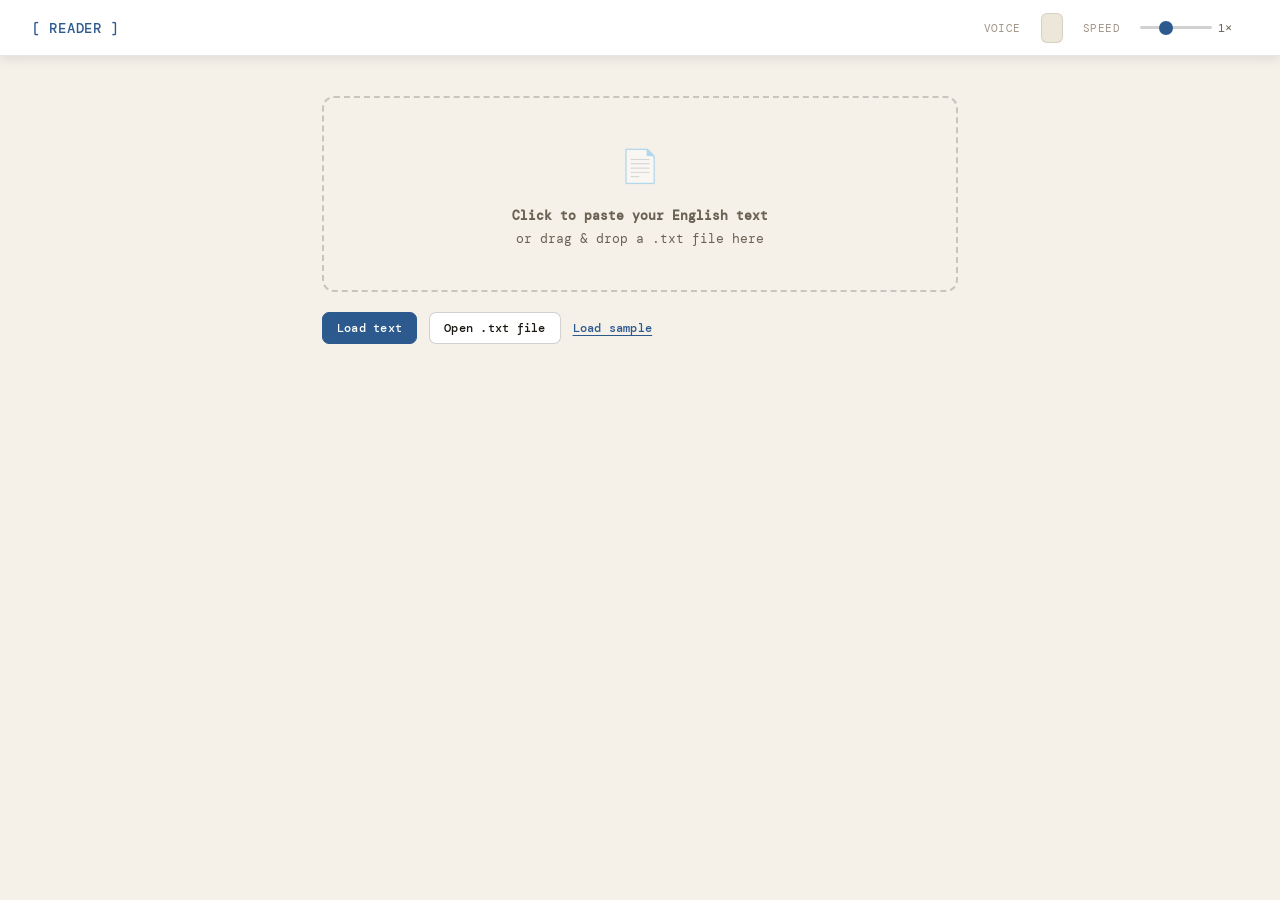
==== reader.html @ aa9fb5f3 "Add files via upload" ====
<!DOCTYPE html>
<html lang="en">
<head>
<meta charset="UTF-8">
<meta name="viewport" content="width=device-width, initial-scale=1.0">
<title>Reader</title>
<link href="https://fonts.googleapis.com/css2?family=Libre+Baskerville:ital,wght@0,400;0,700;1,400&family=DM+Mono:wght@400;500&display=swap" rel="stylesheet">
<style>
*,*::before,*::after{box-sizing:border-box;margin:0;padding:0}

:root{
  --bg:#f5f0e8;
  --bg2:#fff;
  --bg3:#ede7d9;
  --text:#1a1610;
  --text2:#6b6254;
  --text3:#a09484;
  --accent:#2d5a8e;
  --accent2:#1a3d63;
  --accent-bg:#e8f0f9;
  --border:rgba(0,0,0,0.10);
  --border2:rgba(0,0,0,0.18);
  --playing-bg:#fffbea;
  --playing-border:#d4a830;
  --word-hover:#d4e8ff;
  --tooltip-bg:#1a1610;
  --tooltip-text:#f5f0e8;
  --tooltip-note:#9a9080;
  --shadow:0 2px 12px rgba(0,0,0,0.10);
}

@media(prefers-color-scheme:dark){
  :root{
    --bg:#15130f;
    --bg2:#1e1b16;
    --bg3:#26231c;
    --text:#ede7d9;
    --text2:#8a8070;
    --text3:#5a5448;
    --accent:#6fa3d4;
    --accent2:#8cbde0;
    --accent-bg:#162438;
    --border:rgba(255,255,255,0.08);
    --border2:rgba(255,255,255,0.15);
    --playing-bg:#2a2410;
    --playing-border:#8a7025;
    --word-hover:#1a3050;
    --tooltip-bg:#ede7d9;
    --tooltip-text:#1a1610;
    --tooltip-note:#6b6254;
    --shadow:0 2px 16px rgba(0,0,0,0.4);
  }
}

body{
  font-family:'Libre Baskerville',Georgia,serif;
  background:var(--bg);
  color:var(--text);
  min-height:100vh;
}

header{
  background:var(--bg2);
  border-bottom:1px solid var(--border);
  padding:0 2rem;
  display:flex;
  align-items:center;
  gap:1.25rem;
  height:56px;
  position:sticky;
  top:0;
  z-index:200;
  box-shadow:var(--shadow);
}

.logo{
  font-family:'DM Mono',monospace;
  font-size:14px;
  font-weight:500;
  color:var(--accent);
  letter-spacing:0.05em;
  white-space:nowrap;
}

.hsep{flex:1}

.hlabel{
  font-family:'DM Mono',monospace;
  font-size:11px;
  color:var(--text3);
  letter-spacing:0.04em;
  text-transform:uppercase;
}

select{
  appearance:none;
  background:var(--bg3);
  border:1px solid var(--border);
  border-radius:6px;
  color:var(--text);
  font-family:'DM Mono',monospace;
  font-size:12px;
  padding:5px 10px;
  cursor:pointer;
  height:30px;
}
select:focus{outline:2px solid var(--accent);outline-offset:1px}

.rate-wrap{display:flex;align-items:center;gap:6px}
.rate-disp{
  font-family:'DM Mono',monospace;
  font-size:12px;
  color:var(--text2);
  min-width:30px;
}

input[type=range]{
  -webkit-appearance:none;
  appearance:none;
  width:72px;
  height:3px;
  border-radius:2px;
  background:var(--border2);
  cursor:pointer;
  outline:none;
}
input[type=range]::-webkit-slider-thumb{
  -webkit-appearance:none;
  width:14px;height:14px;
  border-radius:50%;
  background:var(--accent);
  cursor:pointer;
}

main{
  max-width:700px;
  margin:0 auto;
  padding:2.5rem 2rem 6rem;
}

.drop-zone{
  border:2px dashed var(--border2);
  border-radius:12px;
  padding:2.5rem;
  text-align:center;
  color:var(--text2);
  cursor:pointer;
  transition:border-color .2s,background .2s;
  margin-bottom:1.25rem;
  font-family:'DM Mono',monospace;
  font-size:13px;
  line-height:1.8;
}
.drop-zone:hover,.drop-zone.drag{border-color:var(--accent);background:var(--accent-bg)}
.drop-zone.hidden{display:none}
.drop-icon{font-size:32px;display:block;margin-bottom:0.5rem;opacity:.5}

textarea{
  width:100%;
  min-height:160px;
  background:var(--bg2);
  border:1px solid var(--border);
  border-radius:10px;
  color:var(--text);
  font-family:'Libre Baskerville',serif;
  font-size:15px;
  line-height:1.75;
  padding:1rem 1.25rem;
  resize:vertical;
  display:none;
  margin-bottom:1rem;
}
textarea:focus{outline:2px solid var(--accent)}

.btn-row{display:flex;align-items:center;gap:0.75rem;flex-wrap:wrap;margin-bottom:0.5rem}

button{
  appearance:none;
  border:1px solid var(--border2);
  border-radius:7px;
  background:var(--bg2);
  color:var(--text);
  font-family:'DM Mono',monospace;
  font-size:12px;
  font-weight:500;
  padding:7px 14px;
  cursor:pointer;
  display:inline-flex;
  align-items:center;
  gap:5px;
  transition:background .15s,color .15s,border-color .15s;
  letter-spacing:0.02em;
}
button:hover{background:var(--accent-bg);border-color:var(--accent);color:var(--accent)}
button:active{transform:scale(0.97)}
button.primary{background:var(--accent);color:#fff;border-color:var(--accent)}
button.primary:hover{background:var(--accent2);border-color:var(--accent2);color:#fff}

.ghost-btn{
  background:none;border:none;color:var(--accent);
  font-size:12px;padding:0;cursor:pointer;
  font-family:'DM Mono',monospace;
  text-decoration:underline;
  text-underline-offset:3px;
  letter-spacing:0.02em;
}
.ghost-btn:hover{color:var(--accent2);background:none}

#reader{display:none}

.book-title{
  font-size:1.45rem;
  font-weight:700;
  line-height:1.3;
  margin-bottom:0.4rem;
  font-style:italic;
}
.book-meta{
  display:flex;
  align-items:center;
  gap:0.75rem;
  font-family:'DM Mono',monospace;
  font-size:11px;
  color:var(--text3);
  letter-spacing:0.04em;
  margin-bottom:1.5rem;
}
.msep{color:var(--border2)}

.progress-wrap{height:2px;background:var(--border);border-radius:1px;margin-bottom:1.5rem;overflow:hidden}
.progress-fill{height:100%;background:var(--accent);border-radius:1px;transition:width .4s;width:0%}

.play-bar{
  position:sticky;
  top:56px;
  z-index:150;
  background:var(--bg2);
  border-bottom:1px solid var(--border);
  padding:8px 0;
  margin:0 -2rem 1.75rem;
  padding-left:2rem;
  padding-right:2rem;
  display:flex;
  align-items:center;
  gap:8px;
  box-shadow:0 2px 8px rgba(0,0,0,0.05);
}

.pb-btn{
  width:32px;height:32px;padding:0;
  display:flex;align-items:center;justify-content:center;
  border-radius:50%;font-size:13px;flex-shrink:0;
}

#play-info{
  font-family:'DM Mono',monospace;
  font-size:11px;
  color:var(--text2);
  flex:1;
  white-space:nowrap;
  overflow:hidden;
  text-overflow:ellipsis;
  letter-spacing:0.02em;
}

.hint-bar{
  margin-bottom:1.75rem;
  padding:9px 14px;
  background:var(--accent-bg);
  border-left:3px solid var(--accent);
  border-radius:0 6px 6px 0;
  font-family:'DM Mono',monospace;
  font-size:11px;
  color:var(--text2);
  letter-spacing:0.03em;
  line-height:1.6;
}

.para{
  margin-bottom:2rem;
  font-size:18px;
  line-height:1.9;
  font-weight:400;
}

.sent{display:inline;border-radius:3px;transition:background .2s}
.sent.playing{background:var(--playing-bg);outline:1px solid var(--playing-border);border-radius:3px}

.s-btn{
  display:inline-flex;align-items:center;justify-content:center;
  width:20px;height:20px;border-radius:50%;
  border:1px solid var(--border2);
  background:var(--bg2);color:var(--text3);
  cursor:pointer;font-size:9px;
  margin:0 3px;vertical-align:middle;
  position:relative;top:-1px;
  transition:all .15s;padding:0;flex-shrink:0;
}
.s-btn:hover,.s-btn.on{background:var(--accent);border-color:var(--accent);color:#fff}

.word{
  display:inline;cursor:pointer;
  border-radius:2px;
  transition:background .12s;
  padding:0 1px;
}
.word:hover{background:var(--word-hover)}

/* ── TOOLTIP ── */
#tooltip{
  position:fixed;
  z-index:9999;
  background:var(--tooltip-bg);
  color:var(--tooltip-text);
  border-radius:9px;
  padding:10px 14px;
  min-width:140px;
  max-width:270px;
  pointer-events:none;
  opacity:0;
  transition:opacity .15s;
  box-shadow:0 4px 24px rgba(0,0,0,0.28);
  font-family:'DM Mono',monospace;
  font-size:12px;
  line-height:1.5;
}
#tooltip.visible{opacity:1}

.tt-word{
  font-size:12px;font-weight:500;
  margin-bottom:5px;
  color:var(--tooltip-note);
  letter-spacing:0.04em;
  text-transform:uppercase;
}
.tt-trans{
  font-size:15px;
  font-family:'Libre Baskerville',serif;
  color:var(--tooltip-text);
  margin-bottom:3px;
  font-weight:400;
}
.tt-note{
  font-size:11px;
  color:var(--tooltip-note);
  font-family:'DM Mono',monospace;
}
.tt-loading{font-size:12px;color:var(--tooltip-note);font-style:italic}

@keyframes blink{0%,100%{opacity:.3}50%{opacity:1}}
.tt-dots span{animation:blink 1s ease-in-out infinite}
.tt-dots span:nth-child(2){animation-delay:.2s}
.tt-dots span:nth-child(3){animation-delay:.4s}

@media(max-width:600px){
  header{padding:0 1rem;gap:0.6rem}
  .hlabel{display:none}
  main{padding:1.5rem 1rem 5rem}
  .play-bar{margin:0 -1rem 1.5rem;padding-left:1rem;padding-right:1rem}
}
</style>
</head>
<body>

<header>
  <span class="logo">[ READER ]</span>
  <div class="hsep"></div>
  <span class="hlabel">Voice</span>
  <select id="voice-sel"></select>
  <span class="hlabel">Speed</span>
  <div class="rate-wrap">
    <input type="range" id="rate" min="0.5" max="2" step="0.1" value="1">
    <span class="rate-disp" id="rate-disp">1×</span>
  </div>
</header>

<div id="tooltip">
  <div class="tt-word" id="tt-word"></div>
  <div class="tt-trans" id="tt-trans"></div>
  <div class="tt-note" id="tt-note"></div>
</div>

<main>

<div id="input-section">
  <div class="drop-zone" id="drop-zone" tabindex="0" role="button">
    <span class="drop-icon">📄</span>
    <strong>Click to paste your English text</strong><br>
    or drag &amp; drop a .txt file here
  </div>
  <textarea id="txt-area" placeholder="Paste or type English text here…"></textarea>
  <div class="btn-row">
    <button class="primary" id="load-btn">Load text</button>
    <button id="file-btn">Open .txt file</button>
    <button class="ghost-btn" id="sample-btn">Load sample</button>
    <input type="file" id="file-inp" accept=".txt" style="display:none">
  </div>
</div>

<div id="reader">
  <div class="book-title" id="book-title"></div>
  <div class="book-meta">
    <span id="m-sent"></span>
    <span class="msep">·</span>
    <span id="m-words"></span>
    <span class="msep">·</span>
    <button class="ghost-btn" id="back-btn">← Change text</button>
  </div>

  <div class="progress-wrap"><div class="progress-fill" id="prog"></div></div>

  <div class="play-bar">
    <button class="pb-btn" id="prev-btn" title="Previous sentence">
      <svg width="13" height="13" viewBox="0 0 24 24" fill="currentColor"><path d="M6 6h2v12H6zm3.5 6 8.5 6V6z"/></svg>
    </button>
    <button class="pb-btn primary" id="play-btn" title="Play / Pause">
      <svg id="ico-play" width="13" height="13" viewBox="0 0 24 24" fill="currentColor"><path d="M8 5v14l11-7z"/></svg>
      <svg id="ico-pause" width="13" height="13" viewBox="0 0 24 24" fill="currentColor" style="display:none"><path d="M6 19h4V5H6v14zm8-14v14h4V5h-4z"/></svg>
    </button>
    <button class="pb-btn" id="next-btn" title="Next sentence">
      <svg width="13" height="13" viewBox="0 0 24 24" fill="currentColor"><path d="M6 18l8.5-6L6 6v12zM16 6h2v12h-2z"/></svg>
    </button>
    <div id="play-info">Press ▶ to start reading</div>
    <button class="pb-btn" id="stop-btn" title="Stop">
      <svg width="12" height="12" viewBox="0 0 24 24" fill="currentColor"><rect x="5" y="5" width="14" height="14" rx="2"/></svg>
    </button>
  </div>

  <div class="hint-bar">
    💡 Наведите курсор на любое слово — появится перевод на русский &nbsp;·&nbsp; Пробел = пауза, ← → = предложение
  </div>

  <div id="content"></div>
</div>

</main>

<script>
const SAMPLE = `The forest in late autumn had a kind of stripped dignity. The oaks had released their leaves weeks ago, and now the branches made clean dark lines against a pale sky. There was something almost architectural about it — the way the trees held their structure without any softness to hide behind.

She walked the same path she had walked every October for thirty years. The ground was soft underfoot, layered with wet leaves that smelled of iron and cold water. She was not walking for exercise. She was walking because the house had become too quiet since her husband died, and motion was the only thing that kept her from noticing it.

At the stone bridge she stopped. Below, the stream ran shallow and clear over a bed of smooth pebbles. She watched it for a long time. The water made no particular sound at this depth, just a low, even murmur that sounded like patience.

She thought about him, as she always did here. Not the last months, not the hospital — but the earlier version, the one who had whistled while he read the newspaper and never once in forty years forgotten her birthday. That was the person she was trying to preserve in her memory, and she worried sometimes that she was failing.`;

// ── VOICES ──
const synth = window.speechSynthesis;
let voices = [];
const voiceSel = document.getElementById('voice-sel');
const rateInput = document.getElementById('rate');
const rateDisp = document.getElementById('rate-disp');

function loadVoices() {
  voices = synth.getVoices();
  const en = voices.filter(v => v.lang.startsWith('en'));
  const list = en.length ? en : voices;
  voiceSel.innerHTML = '';
  list.forEach(v => {
    const o = document.createElement('option');
    o.value = voices.indexOf(v);
    o.textContent = v.name + (v.localService ? '' : ' ☁');
    voiceSel.appendChild(o);
  });
  const pref = list.findIndex(v => v.lang === 'en-US' || v.lang === 'en-GB');
  if (pref >= 0) voiceSel.selectedIndex = pref;
}
loadVoices();
if (speechSynthesis.onvoiceschanged !== undefined) speechSynthesis.onvoiceschanged = loadVoices;
rateInput.addEventListener('input', () => {
  rateDisp.textContent = parseFloat(rateInput.value).toFixed(1).replace('.0','') + '×';
});

// ── INPUT ──
const dropZone = document.getElementById('drop-zone');
const txtArea = document.getElementById('txt-area');
const inputSection = document.getElementById('input-section');
const readerEl = document.getElementById('reader');

dropZone.addEventListener('click', () => {
  dropZone.classList.add('hidden');
  txtArea.style.display = 'block';
  txtArea.focus();
});
dropZone.addEventListener('keydown', e => { if (e.key==='Enter'||e.key===' ') dropZone.click(); });

document.getElementById('sample-btn').addEventListener('click', () => {
  dropZone.classList.add('hidden');
  txtArea.style.display = 'block';
  txtArea.value = SAMPLE;
});

document.getElementById('file-btn').addEventListener('click', () => document.getElementById('file-inp').click());
document.getElementById('file-inp').addEventListener('change', e => {
  const f = e.target.files[0]; if (!f) return;
  const r = new FileReader();
  r.onload = ev => {
    dropZone.classList.add('hidden');
    txtArea.style.display = 'block';
    txtArea.value = ev.target.result;
  };
  r.readAsText(f, 'utf-8');
});

document.body.addEventListener('dragover', e => e.preventDefault());
document.body.addEventListener('drop', e => {
  e.preventDefault();
  const f = e.dataTransfer.files[0];
  if (!f || !f.name.endsWith('.txt')) return;
  const r = new FileReader();
  r.onload = ev => {
    dropZone.classList.add('hidden');
    txtArea.style.display = 'block';
    txtArea.value = ev.target.result;
  };
  r.readAsText(f, 'utf-8');
});

document.getElementById('load-btn').addEventListener('click', () => {
  const t = txtArea.value.trim(); if (!t) return;
  buildReader(t);
});

document.getElementById('back-btn').addEventListener('click', () => {
  stopAll();
  readerEl.style.display = 'none';
  inputSection.style.display = 'block';
});

// ── SENTENCE SPLIT ──
function splitSentences(text) {
  const re = /[^.!?]+(?:[.!?]+["'»\)\]]*\s*|$)/g;
  const res = []; let m;
  while ((m = re.exec(text)) !== null) {
    const s = m[0].trim(); if (s.length > 2) res.push(s);
  }
  return res.length ? res : [text.trim()];
}

// ── BUILD READER ──
let sentences = [];
let curIdx = -1;
let isPlaying = false;
let utt = null;

function buildReader(text) {
  stopAll();
  sentences = [];
  document.getElementById('content').innerHTML = '';

  const paras = text.split(/\n+/).map(p => p.trim()).filter(p => p.length > 2);
  const titleRaw = paras[0] || '';
  document.getElementById('book-title').textContent =
    titleRaw.length > 70 ? titleRaw.slice(0, 70) + '…' : titleRaw;

  let idx = 0;
  paras.forEach(para => {
    const div = document.createElement('div');
    div.className = 'para';

    splitSentences(para).forEach(sent => {
      const sbtn = document.createElement('button');
      sbtn.className = 's-btn';
      sbtn.dataset.idx = idx;
      sbtn.title = 'Read this sentence';
      sbtn.innerHTML = playIcon();
      sbtn.addEventListener('click', () => {
        const i = parseInt(sbtn.dataset.idx);
        if (isPlaying && curIdx === i) pauseResume();
        else playSent(i);
      });

      const span = document.createElement('span');
      span.className = 'sent';
      span.dataset.idx = idx;

      // tokenise: words and spaces/punct
      const tokens = sent.match(/[A-Za-z''\u2019-]+|[^A-Za-z''\u2019-]+/g) || [sent];
      tokens.forEach(tok => {
        if (/^[A-Za-z''\u2019-]+$/.test(tok) && tok.replace(/[^a-zA-Z]/g,'').length > 1) {
          const w = document.createElement('span');
          w.className = 'word';
          w.textContent = tok;
          const clean = tok.replace(/[^a-zA-Z]/g,'').toLowerCase();
          w.addEventListener('mouseenter', e => showTooltip(e, tok, clean));
          w.addEventListener('mouseleave', hideTooltip);
          w.addEventListener('mousemove', moveTooltip);
          span.appendChild(w);
        } else {
          span.appendChild(document.createTextNode(tok));
        }
      });

      div.appendChild(sbtn);
      div.appendChild(span);
      div.appendChild(document.createTextNode(' '));

      sentences.push({ text: sent, btn: sbtn, span });
      idx++;
    });

    document.getElementById('content').appendChild(div);
  });

  const wc = text.split(/\s+/).length;
  document.getElementById('m-sent').textContent = sentences.length + ' sentences';
  document.getElementById('m-words').textContent = wc.toLocaleString() + ' words';

  inputSection.style.display = 'none';
  readerEl.style.display = 'block';
  updateProg();
}

function playIcon() { return `<svg width="9" height="9" viewBox="0 0 24 24" fill="currentColor"><path d="M8 5v14l11-7z"/></svg>`; }
function pauseIcon() { return `<svg width="9" height="9" viewBox="0 0 24 24" fill="currentColor"><path d="M6 19h4V5H6v14zm8-14v14h4V5h-4z"/></svg>`; }

// ── TTS ──
function playSent(i) {
  if (i < 0 || i >= sentences.length) { stopAll(); return; }
  stopAll(false);
  curIdx = i; isPlaying = true;
  highlight(); updateProg(); updateBar(); scrollToCur();

  const s = sentences[i];
  utt = new SpeechSynthesisUtterance(s.text);
  utt.rate = parseFloat(rateInput.value);
  utt.lang = 'en-US';
  const vi = parseInt(voiceSel.value);
  if (!isNaN(vi) && voices[vi]) utt.voice = voices[vi];

  utt.onend = () => { clearHL(i); if (isPlaying) playSent(i + 1); };
  utt.onerror = () => { isPlaying = false; updateBar(); };
  synth.speak(utt);
}

function stopAll(reset = true) {
  synth.cancel();
  if (reset) {
    isPlaying = false;
    if (curIdx >= 0 && curIdx < sentences.length) clearHL(curIdx);
    curIdx = -1;
    updateBar(); updateProg();
    document.getElementById('play-info').textContent = 'Press ▶ to start reading';
  }
}

function pauseResume() {
  if (synth.speaking && !synth.paused) { synth.pause(); isPlaying = false; updateBar(); }
  else if (synth.paused) { synth.resume(); isPlaying = true; updateBar(); }
}

function highlight() {
  sentences.forEach((s, i) => {
    const on = i === curIdx;
    s.span.classList.toggle('playing', on);
    s.btn.classList.toggle('on', on);
    s.btn.innerHTML = on ? pauseIcon() : playIcon();
    s.btn.title = on ? 'Pause' : 'Read this sentence';
  });
  if (curIdx >= 0 && curIdx < sentences.length) {
    const preview = sentences[curIdx].text.slice(0, 55) + (sentences[curIdx].text.length > 55 ? '…' : '');
    document.getElementById('play-info').textContent = `${curIdx+1}/${sentences.length} — ${preview}`;
  }
}

function clearHL(i) {
  if (i < 0 || i >= sentences.length) return;
  sentences[i].span.classList.remove('playing');
  sentences[i].btn.classList.remove('on');
  sentences[i].btn.innerHTML = playIcon();
  sentences[i].btn.title = 'Read this sentence';
}

function updateProg() {
  const pct = sentences.length ? Math.round(((curIdx+1)/sentences.length)*100) : 0;
  document.getElementById('prog').style.width = Math.max(0,pct) + '%';
}

function updateBar() {
  const pi = document.getElementById('ico-play');
  const pa = document.getElementById('ico-pause');
  if (isPlaying && !synth.paused) { pi.style.display='none'; pa.style.display=''; }
  else { pi.style.display=''; pa.style.display='none'; }
}

function scrollToCur() {
  if (curIdx < 0) return;
  sentences[curIdx].span.scrollIntoView({ behavior:'smooth', block:'center' });
}

// ── CONTROLS ──
document.getElementById('play-btn').addEventListener('click', () => {
  if (!sentences.length) return;
  if (synth.paused) pauseResume();
  else if (isPlaying) pauseResume();
  else playSent(curIdx >= 0 ? curIdx : 0);
});
document.getElementById('prev-btn').addEventListener('click', () => {
  if (!sentences.length) return;
  playSent(Math.max(0, curIdx <= 0 ? 0 : curIdx - 1));
});
document.getElementById('next-btn').addEventListener('click', () => {
  if (!sentences.length) return;
  playSent(Math.min(sentences.length-1, curIdx < 0 ? 0 : curIdx+1));
});
document.getElementById('stop-btn').addEventListener('click', () => stopAll());

document.addEventListener('keydown', e => {
  if (['TEXTAREA','INPUT','SELECT'].includes(e.target.tagName)) return;
  if (e.code==='Space') { e.preventDefault(); document.getElementById('play-btn').click(); }
  if (e.code==='ArrowRight') document.getElementById('next-btn').click();
  if (e.code==='ArrowLeft') document.getElementById('prev-btn').click();
  if (e.code==='Escape') stopAll();
});

// ── TOOLTIP ──
const tooltip = document.getElementById('tooltip');
const ttWord = document.getElementById('tt-word');
const ttTrans = document.getElementById('tt-trans');
const ttNote = document.getElementById('tt-note');

let ttVisible = false;
let ttTimer = null;
let ttCurrentWord = '';
const cache = {};

function showTooltip(e, raw, clean) {
  clearTimeout(ttTimer);
  ttTimer = setTimeout(() => _showTT(e, raw, clean), 200);
}

function _showTT(e, raw, clean) {
  ttVisible = true;
  ttCurrentWord = clean;
  ttWord.textContent = clean;
  ttTrans.innerHTML = '<span class="tt-loading">перевод<span class="tt-dots"><span>.</span><span>.</span><span>.</span></span></span>';
  ttNote.textContent = '';
  posTooltip(e.clientX, e.clientY);
  tooltip.classList.add('visible');

  if (cache[clean]) { renderTT(cache[clean]); return; }

  translate(clean).then(r => {
    cache[clean] = r;
    if (ttVisible && ttCurrentWord === clean) renderTT(r);
  }).catch(() => {
    if (ttVisible && ttCurrentWord === clean) {
      ttTrans.textContent = '—';
      ttNote.textContent = '';
    }
  });
}

function renderTT(r) {
  ttTrans.textContent = r.translation || '—';
  ttNote.textContent = r.note || '';
}

function hideTooltip() {
  clearTimeout(ttTimer);
  ttVisible = false;
  tooltip.classList.remove('visible');
}

function moveTooltip(e) {
  if (ttVisible) posTooltip(e.clientX, e.clientY);
}

function posTooltip(x, y) {
  const tw = tooltip.offsetWidth || 190;
  const th = tooltip.offsetHeight || 72;
  const vw = window.innerWidth;
  const vh = window.innerHeight;
  let lx = x + 16, ly = y + 16;
  if (lx + tw > vw - 8) lx = x - tw - 10;
  if (ly + th > vh - 8) ly = y - th - 10;
  tooltip.style.left = lx + 'px';
  tooltip.style.top = ly + 'px';
}

// ── AI TRANSLATION ──
async function translate(word) {
  const prompt = `You are an English-Russian dictionary. Respond ONLY with a valid JSON object — no markdown, no extra text, no code fences.

Word: "${word}"

Required JSON:
{
  "translation": "short Russian translation (1–5 words, most common meaning first)",
  "note": "optional: part of speech + brief clarification in Russian if polysemous or idiomatic, else empty string"
}

Examples:
Word: "bark" → {"translation":"лаять; кора дерева","note":"гл./сущ. — контекст определяет значение"}
Word: "the" → {"translation":"определённый артикль","note":""}
Word: "murmur" → {"translation":"бормотать, журчать","note":"гл. также: ропот, шёпот"}`;

  const resp = await fetch('https://api.anthropic.com/v1/messages', {
    method: 'POST',
    headers: { 'Content-Type': 'application/json' },
    body: JSON.stringify({
      model: 'claude-sonnet-4-20250514',
      max_tokens: 120,
      messages: [{ role: 'user', content: prompt }]
    })
  });

  const data = await resp.json();
  const raw = (data.content || []).map(b => b.text || '').join('');
  const clean = raw.replace(/```json|```/g,'').trim();
  return JSON.parse(clean);
}
</script>
</body>
</html>
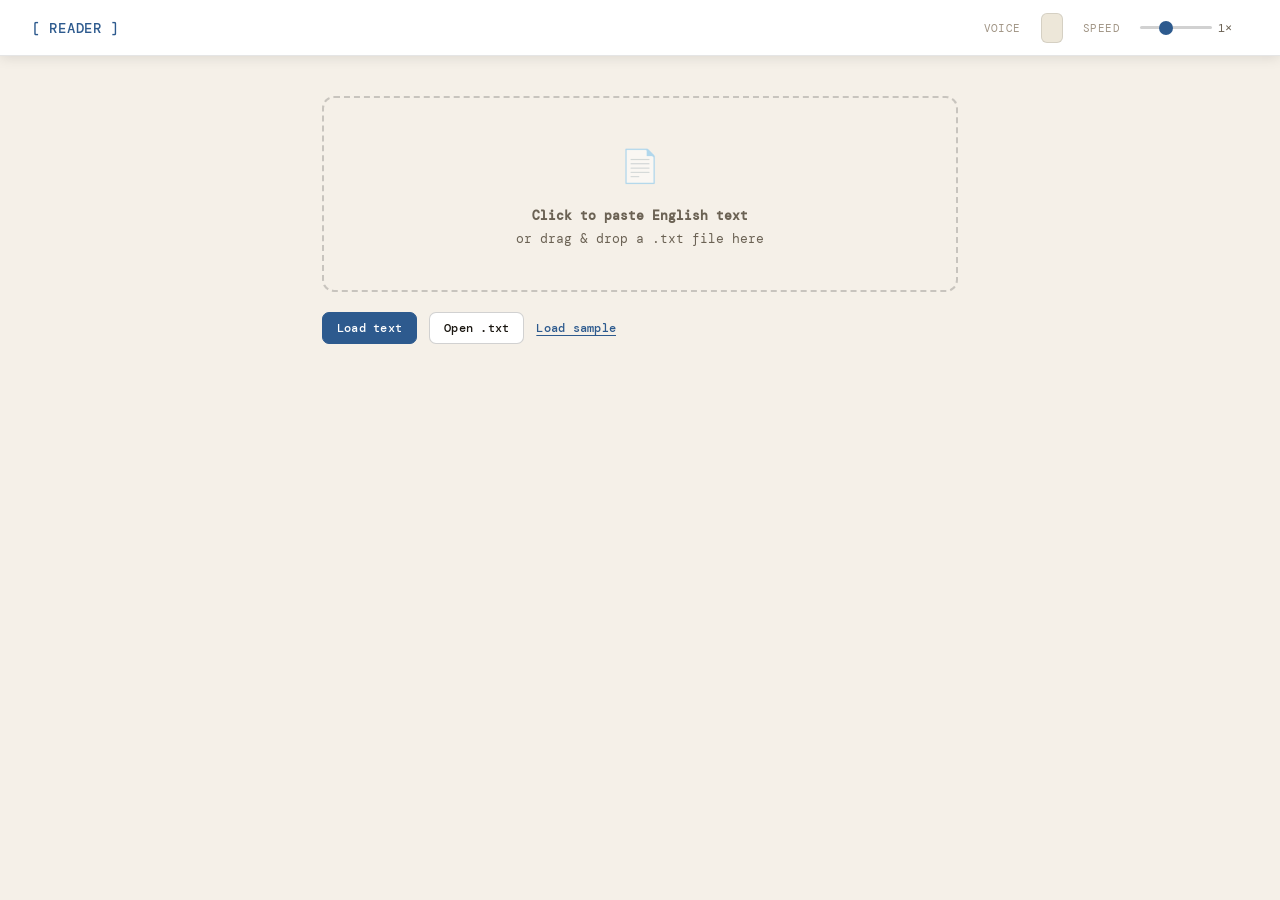
==== commit 79aad9ed: "Update reader.html" ====
--- a/reader.html
+++ b/reader.html
@@ -9,433 +9,226 @@
 *,*::before,*::after{box-sizing:border-box;margin:0;padding:0}
 
 :root{
-  --bg:#f5f0e8;
-  --bg2:#fff;
-  --bg3:#ede7d9;
-  --text:#1a1610;
-  --text2:#6b6254;
-  --text3:#a09484;
-  --accent:#2d5a8e;
-  --accent2:#1a3d63;
-  --accent-bg:#e8f0f9;
-  --border:rgba(0,0,0,0.10);
-  --border2:rgba(0,0,0,0.18);
-  --playing-bg:#fffbea;
-  --playing-border:#d4a830;
-  --word-hover:#d4e8ff;
-  --tooltip-bg:#1a1610;
-  --tooltip-text:#f5f0e8;
-  --tooltip-note:#9a9080;
-  --shadow:0 2px 12px rgba(0,0,0,0.10);
-}
-
+  --bg:#f5f0e8; --bg2:#fff; --bg3:#ede7d9;
+  --text:#1a1610; --text2:#6b6254; --text3:#a09484;
+  --accent:#2d5a8e; --accent2:#1a3d63; --accent-bg:#e8f0f9;
+  --border:rgba(0,0,0,.10); --border2:rgba(0,0,0,.18);
+  --hl-bg:#fffbea; --hl-border:#d4a830;
+  --word-bg:#d4e8ff;
+  --shadow:0 2px 12px rgba(0,0,0,.10);
+}
+@media(prefers-color-scheme:dark){:root{
+  --bg:#15130f; --bg2:#1e1b16; --bg3:#26231c;
+  --text:#ede7d9; --text2:#8a8070; --text3:#5a5448;
+  --accent:#6fa3d4; --accent2:#8cbde0; --accent-bg:#162438;
+  --border:rgba(255,255,255,.08); --border2:rgba(255,255,255,.15);
+  --hl-bg:#2a2410; --hl-border:#8a7025;
+  --word-bg:#1a3050;
+  --shadow:0 2px 16px rgba(0,0,0,.4);
+}}
+
+body{font-family:'Libre Baskerville',Georgia,serif;background:var(--bg);color:var(--text);min-height:100vh}
+
+/* ── TOOLTIP ─────────────────────────────────────────── */
+#tt{
+  position:fixed;z-index:99999;pointer-events:none;
+  /* start hidden off-screen */
+  left:-9999px;top:-9999px;
+}
+#tt-box{
+  background:#1c1814;color:#f0ebe2;
+  border-radius:10px;padding:10px 14px;
+  min-width:140px;max-width:260px;
+  box-shadow:0 8px 32px rgba(0,0,0,.5);
+  font-family:'DM Mono',monospace;font-size:12px;line-height:1.55;
+}
 @media(prefers-color-scheme:dark){
-  :root{
-    --bg:#15130f;
-    --bg2:#1e1b16;
-    --bg3:#26231c;
-    --text:#ede7d9;
-    --text2:#8a8070;
-    --text3:#5a5448;
-    --accent:#6fa3d4;
-    --accent2:#8cbde0;
-    --accent-bg:#162438;
-    --border:rgba(255,255,255,0.08);
-    --border2:rgba(255,255,255,0.15);
-    --playing-bg:#2a2410;
-    --playing-border:#8a7025;
-    --word-hover:#1a3050;
-    --tooltip-bg:#ede7d9;
-    --tooltip-text:#1a1610;
-    --tooltip-note:#6b6254;
-    --shadow:0 2px 16px rgba(0,0,0,0.4);
-  }
-}
-
-body{
-  font-family:'Libre Baskerville',Georgia,serif;
-  background:var(--bg);
-  color:var(--text);
-  min-height:100vh;
-}
-
+  #tt-box{background:#eee8df;color:#1a1610}
+  #tt-lbl{color:#8a8070!important}
+  #tt-note{color:#8a8070!important}
+}
+#tt-lbl{font-size:11px;font-weight:500;color:#7a7060;letter-spacing:.05em;text-transform:uppercase;margin-bottom:4px}
+#tt-trans{font-family:'Libre Baskerville',serif;font-size:15px;margin-bottom:2px}
+#tt-note{font-size:11px;color:#7a7060;margin-top:2px}
+
+/* ── HEADER ────────────────────────────────────────────*/
 header{
-  background:var(--bg2);
-  border-bottom:1px solid var(--border);
-  padding:0 2rem;
-  display:flex;
-  align-items:center;
-  gap:1.25rem;
-  height:56px;
-  position:sticky;
-  top:0;
-  z-index:200;
-  box-shadow:var(--shadow);
-}
-
-.logo{
-  font-family:'DM Mono',monospace;
-  font-size:14px;
-  font-weight:500;
-  color:var(--accent);
-  letter-spacing:0.05em;
-  white-space:nowrap;
-}
-
+  background:var(--bg2);border-bottom:1px solid var(--border);
+  padding:0 2rem;display:flex;align-items:center;gap:1.25rem;
+  height:56px;position:sticky;top:0;z-index:200;box-shadow:var(--shadow);
+}
+.logo{font-family:'DM Mono',monospace;font-size:14px;font-weight:500;color:var(--accent);letter-spacing:.05em;white-space:nowrap}
 .hsep{flex:1}
-
-.hlabel{
-  font-family:'DM Mono',monospace;
-  font-size:11px;
-  color:var(--text3);
-  letter-spacing:0.04em;
-  text-transform:uppercase;
-}
-
+.hlabel{font-family:'DM Mono',monospace;font-size:11px;color:var(--text3);letter-spacing:.04em;text-transform:uppercase}
 select{
-  appearance:none;
-  background:var(--bg3);
-  border:1px solid var(--border);
-  border-radius:6px;
-  color:var(--text);
-  font-family:'DM Mono',monospace;
-  font-size:12px;
-  padding:5px 10px;
-  cursor:pointer;
-  height:30px;
+  appearance:none;background:var(--bg3);border:1px solid var(--border);
+  border-radius:6px;color:var(--text);font-family:'DM Mono',monospace;
+  font-size:12px;padding:5px 10px;cursor:pointer;height:30px;
 }
 select:focus{outline:2px solid var(--accent);outline-offset:1px}
-
 .rate-wrap{display:flex;align-items:center;gap:6px}
-.rate-disp{
-  font-family:'DM Mono',monospace;
-  font-size:12px;
-  color:var(--text2);
-  min-width:30px;
-}
-
+.rate-disp{font-family:'DM Mono',monospace;font-size:12px;color:var(--text2);min-width:30px}
 input[type=range]{
-  -webkit-appearance:none;
-  appearance:none;
-  width:72px;
-  height:3px;
-  border-radius:2px;
-  background:var(--border2);
-  cursor:pointer;
-  outline:none;
+  -webkit-appearance:none;appearance:none;
+  width:72px;height:3px;border-radius:2px;background:var(--border2);cursor:pointer;outline:none;
 }
 input[type=range]::-webkit-slider-thumb{
-  -webkit-appearance:none;
-  width:14px;height:14px;
-  border-radius:50%;
-  background:var(--accent);
-  cursor:pointer;
-}
-
-main{
-  max-width:700px;
-  margin:0 auto;
-  padding:2.5rem 2rem 6rem;
-}
+  -webkit-appearance:none;width:14px;height:14px;border-radius:50%;background:var(--accent);cursor:pointer;
+}
+
+/* ── MAIN ───────────────────────────────────────────── */
+main{max-width:700px;margin:0 auto;padding:2.5rem 2rem 6rem}
 
 .drop-zone{
-  border:2px dashed var(--border2);
-  border-radius:12px;
-  padding:2.5rem;
-  text-align:center;
-  color:var(--text2);
-  cursor:pointer;
+  border:2px dashed var(--border2);border-radius:12px;padding:2.5rem;
+  text-align:center;color:var(--text2);cursor:pointer;
   transition:border-color .2s,background .2s;
-  margin-bottom:1.25rem;
-  font-family:'DM Mono',monospace;
-  font-size:13px;
-  line-height:1.8;
-}
-.drop-zone:hover,.drop-zone.drag{border-color:var(--accent);background:var(--accent-bg)}
+  margin-bottom:1.25rem;font-family:'DM Mono',monospace;font-size:13px;line-height:1.8;
+}
+.drop-zone:hover{border-color:var(--accent);background:var(--accent-bg)}
 .drop-zone.hidden{display:none}
-.drop-icon{font-size:32px;display:block;margin-bottom:0.5rem;opacity:.5}
+.di{font-size:32px;display:block;margin-bottom:.5rem;opacity:.5}
 
 textarea{
-  width:100%;
-  min-height:160px;
-  background:var(--bg2);
-  border:1px solid var(--border);
-  border-radius:10px;
-  color:var(--text);
-  font-family:'Libre Baskerville',serif;
-  font-size:15px;
-  line-height:1.75;
-  padding:1rem 1.25rem;
-  resize:vertical;
-  display:none;
-  margin-bottom:1rem;
+  width:100%;min-height:160px;background:var(--bg2);
+  border:1px solid var(--border);border-radius:10px;color:var(--text);
+  font-family:'Libre Baskerville',serif;font-size:15px;line-height:1.75;
+  padding:1rem 1.25rem;resize:vertical;display:none;margin-bottom:1rem;
 }
 textarea:focus{outline:2px solid var(--accent)}
 
-.btn-row{display:flex;align-items:center;gap:0.75rem;flex-wrap:wrap;margin-bottom:0.5rem}
+.btn-row{display:flex;align-items:center;gap:.75rem;flex-wrap:wrap;margin-bottom:.5rem}
 
 button{
-  appearance:none;
-  border:1px solid var(--border2);
-  border-radius:7px;
-  background:var(--bg2);
-  color:var(--text);
-  font-family:'DM Mono',monospace;
-  font-size:12px;
-  font-weight:500;
-  padding:7px 14px;
-  cursor:pointer;
-  display:inline-flex;
-  align-items:center;
-  gap:5px;
-  transition:background .15s,color .15s,border-color .15s;
-  letter-spacing:0.02em;
+  appearance:none;border:1px solid var(--border2);border-radius:7px;
+  background:var(--bg2);color:var(--text);font-family:'DM Mono',monospace;
+  font-size:12px;font-weight:500;padding:7px 14px;cursor:pointer;
+  display:inline-flex;align-items:center;gap:5px;
+  transition:background .15s,color .15s,border-color .15s;letter-spacing:.02em;
 }
 button:hover{background:var(--accent-bg);border-color:var(--accent);color:var(--accent)}
-button:active{transform:scale(0.97)}
+button:active{transform:scale(.97)}
 button.primary{background:var(--accent);color:#fff;border-color:var(--accent)}
 button.primary:hover{background:var(--accent2);border-color:var(--accent2);color:#fff}
-
-.ghost-btn{
-  background:none;border:none;color:var(--accent);
-  font-size:12px;padding:0;cursor:pointer;
-  font-family:'DM Mono',monospace;
-  text-decoration:underline;
-  text-underline-offset:3px;
-  letter-spacing:0.02em;
-}
-.ghost-btn:hover{color:var(--accent2);background:none}
+.ghost{background:none;border:none;color:var(--accent);font-size:12px;padding:0;cursor:pointer;
+  font-family:'DM Mono',monospace;text-decoration:underline;text-underline-offset:3px;letter-spacing:.02em}
+.ghost:hover{color:var(--accent2);background:none}
 
 #reader{display:none}
-
-.book-title{
-  font-size:1.45rem;
-  font-weight:700;
-  line-height:1.3;
-  margin-bottom:0.4rem;
-  font-style:italic;
-}
-.book-meta{
-  display:flex;
-  align-items:center;
-  gap:0.75rem;
-  font-family:'DM Mono',monospace;
-  font-size:11px;
-  color:var(--text3);
-  letter-spacing:0.04em;
-  margin-bottom:1.5rem;
-}
+.book-title{font-size:1.45rem;font-weight:700;line-height:1.3;margin-bottom:.4rem;font-style:italic}
+.book-meta{display:flex;align-items:center;gap:.75rem;font-family:'DM Mono',monospace;font-size:11px;color:var(--text3);letter-spacing:.04em;margin-bottom:1.5rem}
 .msep{color:var(--border2)}
-
 .progress-wrap{height:2px;background:var(--border);border-radius:1px;margin-bottom:1.5rem;overflow:hidden}
 .progress-fill{height:100%;background:var(--accent);border-radius:1px;transition:width .4s;width:0%}
 
 .play-bar{
-  position:sticky;
-  top:56px;
-  z-index:150;
-  background:var(--bg2);
-  border-bottom:1px solid var(--border);
-  padding:8px 0;
-  margin:0 -2rem 1.75rem;
-  padding-left:2rem;
-  padding-right:2rem;
-  display:flex;
-  align-items:center;
-  gap:8px;
-  box-shadow:0 2px 8px rgba(0,0,0,0.05);
-}
-
-.pb-btn{
-  width:32px;height:32px;padding:0;
-  display:flex;align-items:center;justify-content:center;
-  border-radius:50%;font-size:13px;flex-shrink:0;
-}
-
-#play-info{
-  font-family:'DM Mono',monospace;
-  font-size:11px;
-  color:var(--text2);
-  flex:1;
-  white-space:nowrap;
-  overflow:hidden;
-  text-overflow:ellipsis;
-  letter-spacing:0.02em;
-}
-
-.hint-bar{
-  margin-bottom:1.75rem;
-  padding:9px 14px;
-  background:var(--accent-bg);
-  border-left:3px solid var(--accent);
-  border-radius:0 6px 6px 0;
-  font-family:'DM Mono',monospace;
-  font-size:11px;
-  color:var(--text2);
-  letter-spacing:0.03em;
-  line-height:1.6;
-}
-
-.para{
-  margin-bottom:2rem;
-  font-size:18px;
-  line-height:1.9;
-  font-weight:400;
-}
-
-.sent{display:inline;border-radius:3px;transition:background .2s}
-.sent.playing{background:var(--playing-bg);outline:1px solid var(--playing-border);border-radius:3px}
-
-.s-btn{
+  position:sticky;top:56px;z-index:150;
+  background:var(--bg2);border-bottom:1px solid var(--border);
+  padding:8px 2rem;margin:0 -2rem 1.75rem;
+  display:flex;align-items:center;gap:8px;
+  box-shadow:0 2px 8px rgba(0,0,0,.05);
+}
+.pb{width:32px;height:32px;padding:0;display:flex;align-items:center;justify-content:center;border-radius:50%;flex-shrink:0}
+#play-info{font-family:'DM Mono',monospace;font-size:11px;color:var(--text2);flex:1;white-space:nowrap;overflow:hidden;text-overflow:ellipsis;letter-spacing:.02em}
+
+.hint-bar{margin-bottom:1.75rem;padding:9px 14px;background:var(--accent-bg);border-left:3px solid var(--accent);border-radius:0 6px 6px 0;font-family:'DM Mono',monospace;font-size:11px;color:var(--text2);letter-spacing:.03em;line-height:1.6}
+
+.para{margin-bottom:2rem;font-size:18px;line-height:1.9;font-weight:400}
+
+.sent{display:inline;border-radius:3px;transition:background .15s}
+.sent.on{background:var(--hl-bg);outline:1px solid var(--hl-border);border-radius:3px}
+
+.sbtn{
   display:inline-flex;align-items:center;justify-content:center;
   width:20px;height:20px;border-radius:50%;
-  border:1px solid var(--border2);
-  background:var(--bg2);color:var(--text3);
-  cursor:pointer;font-size:9px;
-  margin:0 3px;vertical-align:middle;
-  position:relative;top:-1px;
-  transition:all .15s;padding:0;flex-shrink:0;
-}
-.s-btn:hover,.s-btn.on{background:var(--accent);border-color:var(--accent);color:#fff}
-
-.word{
-  display:inline;cursor:pointer;
-  border-radius:2px;
-  transition:background .12s;
-  padding:0 1px;
-}
-.word:hover{background:var(--word-hover)}
-
-/* ── TOOLTIP ── */
-#tooltip{
-  position:fixed;
-  z-index:9999;
-  background:var(--tooltip-bg);
-  color:var(--tooltip-text);
-  border-radius:9px;
-  padding:10px 14px;
-  min-width:140px;
-  max-width:270px;
-  pointer-events:none;
-  opacity:0;
-  transition:opacity .15s;
-  box-shadow:0 4px 24px rgba(0,0,0,0.28);
-  font-family:'DM Mono',monospace;
-  font-size:12px;
-  line-height:1.5;
-}
-#tooltip.visible{opacity:1}
-
-.tt-word{
-  font-size:12px;font-weight:500;
-  margin-bottom:5px;
-  color:var(--tooltip-note);
-  letter-spacing:0.04em;
-  text-transform:uppercase;
-}
-.tt-trans{
-  font-size:15px;
-  font-family:'Libre Baskerville',serif;
-  color:var(--tooltip-text);
-  margin-bottom:3px;
-  font-weight:400;
-}
-.tt-note{
-  font-size:11px;
-  color:var(--tooltip-note);
-  font-family:'DM Mono',monospace;
-}
-.tt-loading{font-size:12px;color:var(--tooltip-note);font-style:italic}
-
-@keyframes blink{0%,100%{opacity:.3}50%{opacity:1}}
-.tt-dots span{animation:blink 1s ease-in-out infinite}
-.tt-dots span:nth-child(2){animation-delay:.2s}
-.tt-dots span:nth-child(3){animation-delay:.4s}
+  border:1px solid var(--border2);background:var(--bg2);color:var(--text3);
+  cursor:pointer;font-size:9px;margin:0 3px;vertical-align:middle;
+  position:relative;top:-1px;transition:all .15s;padding:0;flex-shrink:0;
+}
+.sbtn:hover,.sbtn.on{background:var(--accent);border-color:var(--accent);color:#fff}
+
+.w{display:inline;border-radius:2px;padding:0 1px;transition:background .1s}
+.w:hover{background:var(--word-bg);cursor:pointer}
 
 @media(max-width:600px){
-  header{padding:0 1rem;gap:0.6rem}
-  .hlabel{display:none}
+  header{padding:0 1rem;gap:.6rem} .hlabel{display:none}
   main{padding:1.5rem 1rem 5rem}
-  .play-bar{margin:0 -1rem 1.5rem;padding-left:1rem;padding-right:1rem}
+  .play-bar{margin:0 -1rem 1.5rem;padding:8px 1rem}
 }
 </style>
 </head>
 <body>
+
+<!-- Tooltip lives at body root — no stacking context, no overflow clipping -->
+<div id="tt"><div id="tt-box">
+  <div id="tt-lbl"></div>
+  <div id="tt-trans"></div>
+  <div id="tt-note"></div>
+</div></div>
 
 <header>
   <span class="logo">[ READER ]</span>
   <div class="hsep"></div>
   <span class="hlabel">Voice</span>
-  <select id="voice-sel"></select>
+  <select id="vsel"></select>
   <span class="hlabel">Speed</span>
   <div class="rate-wrap">
     <input type="range" id="rate" min="0.5" max="2" step="0.1" value="1">
-    <span class="rate-disp" id="rate-disp">1×</span>
+    <span class="rate-disp" id="rdsp">1×</span>
   </div>
 </header>
 
-<div id="tooltip">
-  <div class="tt-word" id="tt-word"></div>
-  <div class="tt-trans" id="tt-trans"></div>
-  <div class="tt-note" id="tt-note"></div>
-</div>
-
 <main>
-
-<div id="input-section">
-  <div class="drop-zone" id="drop-zone" tabindex="0" role="button">
-    <span class="drop-icon">📄</span>
-    <strong>Click to paste your English text</strong><br>
+<div id="inp">
+  <div class="drop-zone" id="dz" tabindex="0" role="button">
+    <span class="di">📄</span>
+    <strong>Click to paste English text</strong><br>
     or drag &amp; drop a .txt file here
   </div>
-  <textarea id="txt-area" placeholder="Paste or type English text here…"></textarea>
+  <textarea id="ta" placeholder="Paste or type English text here…"></textarea>
   <div class="btn-row">
     <button class="primary" id="load-btn">Load text</button>
-    <button id="file-btn">Open .txt file</button>
-    <button class="ghost-btn" id="sample-btn">Load sample</button>
-    <input type="file" id="file-inp" accept=".txt" style="display:none">
+    <button id="file-btn">Open .txt</button>
+    <button class="ghost" id="smpl-btn">Load sample</button>
+    <input type="file" id="fi" accept=".txt" style="display:none">
   </div>
 </div>
 
 <div id="reader">
-  <div class="book-title" id="book-title"></div>
+  <div class="book-title" id="btitle"></div>
   <div class="book-meta">
-    <span id="m-sent"></span>
-    <span class="msep">·</span>
-    <span id="m-words"></span>
-    <span class="msep">·</span>
-    <button class="ghost-btn" id="back-btn">← Change text</button>
+    <span id="ms"></span><span class="msep">·</span>
+    <span id="mw"></span><span class="msep">·</span>
+    <button class="ghost" id="back-btn">← Change text</button>
   </div>
-
   <div class="progress-wrap"><div class="progress-fill" id="prog"></div></div>
-
   <div class="play-bar">
-    <button class="pb-btn" id="prev-btn" title="Previous sentence">
+    <button class="pb" id="prev-btn" title="Previous sentence">
       <svg width="13" height="13" viewBox="0 0 24 24" fill="currentColor"><path d="M6 6h2v12H6zm3.5 6 8.5 6V6z"/></svg>
     </button>
-    <button class="pb-btn primary" id="play-btn" title="Play / Pause">
-      <svg id="ico-play" width="13" height="13" viewBox="0 0 24 24" fill="currentColor"><path d="M8 5v14l11-7z"/></svg>
-      <svg id="ico-pause" width="13" height="13" viewBox="0 0 24 24" fill="currentColor" style="display:none"><path d="M6 19h4V5H6v14zm8-14v14h4V5h-4z"/></svg>
+    <button class="pb primary" id="play-btn">
+      <svg id="i-play" width="13" height="13" viewBox="0 0 24 24" fill="currentColor"><path d="M8 5v14l11-7z"/></svg>
+      <svg id="i-pause" width="13" height="13" viewBox="0 0 24 24" fill="currentColor" style="display:none"><path d="M6 19h4V5H6v14zm8-14v14h4V5h-4z"/></svg>
     </button>
-    <button class="pb-btn" id="next-btn" title="Next sentence">
+    <button class="pb" id="next-btn" title="Next sentence">
       <svg width="13" height="13" viewBox="0 0 24 24" fill="currentColor"><path d="M6 18l8.5-6L6 6v12zM16 6h2v12h-2z"/></svg>
     </button>
-    <div id="play-info">Press ▶ to start reading</div>
-    <button class="pb-btn" id="stop-btn" title="Stop">
+    <div id="play-info">Press ▶ to start</div>
+    <button class="pb" id="stop-btn" title="Stop">
       <svg width="12" height="12" viewBox="0 0 24 24" fill="currentColor"><rect x="5" y="5" width="14" height="14" rx="2"/></svg>
     </button>
   </div>
-
-  <div class="hint-bar">
-    💡 Наведите курсор на любое слово — появится перевод на русский &nbsp;·&nbsp; Пробел = пауза, ← → = предложение
-  </div>
-
+  <div class="hint-bar">💡 Hover any word for Russian translation &nbsp;·&nbsp; Space = pause &nbsp;·&nbsp; ← → = prev/next sentence &nbsp;·&nbsp; Esc = stop</div>
   <div id="content"></div>
 </div>
-
 </main>
 
 <script>
+'use strict';
+
+// ═══════════════════════════════════════════════════════
+// SAMPLE
+// ═══════════════════════════════════════════════════════
 const SAMPLE = `The forest in late autumn had a kind of stripped dignity. The oaks had released their leaves weeks ago, and now the branches made clean dark lines against a pale sky. There was something almost architectural about it — the way the trees held their structure without any softness to hide behind.
 
 She walked the same path she had walked every October for thirty years. The ground was soft underfoot, layered with wet leaves that smelled of iron and cold water. She was not walking for exercise. She was walking because the house had become too quiet since her husband died, and motion was the only thing that kept her from noticing it.
@@ -444,61 +237,134 @@
 
 She thought about him, as she always did here. Not the last months, not the hospital — but the earlier version, the one who had whistled while he read the newspaper and never once in forty years forgotten her birthday. That was the person she was trying to preserve in her memory, and she worried sometimes that she was failing.`;
 
-// ── VOICES ──
-const synth = window.speechSynthesis;
-let voices = [];
-const voiceSel = document.getElementById('voice-sel');
-const rateInput = document.getElementById('rate');
-const rateDisp = document.getElementById('rate-disp');
+// ═══════════════════════════════════════════════════════
+// SENTENCE SPLITTER
+// Hard rule: sentence boundaries ONLY at  .  !  ?
+// Commas, semicolons, colons, dashes = intonation only.
+// Protected: abbreviations, decimals, ellipsis.
+// The terminating punctuation is KEPT in the sentence text
+// so TTS gets the correct intonation/pause.
+// ═══════════════════════════════════════════════════════
+function splitSentences(para) {
+  // ── 1. protect false positives ──────────────────────
+  let s = para
+    // Common title/Latin abbreviations: Mr. Mrs. Dr. Prof. St. Jr. Sr. vs. etc. e.g. i.e. No. Vol.
+    .replace(/\b(Mr|Mrs|Ms|Dr|Prof|Rev|St|Jr|Sr|vs|etc|e\.g|i\.e|No|Vol|Fig|Dept|Corp|Inc|Ltd)\./gi,
+             (_, g) => g + '\x01')
+    // Single uppercase initial before a name: "J. Smith"
+    .replace(/\b([A-Z])\.\s+(?=[A-Z])/g, '$1\x01 ')
+    // Decimal numbers: 3.14
+    .replace(/(\d)\.(\d)/g, '$1\x02$2')
+    // Ellipsis (2+ dots) — not a sentence terminator
+    .replace(/\.{2,}/g, m => '\x03'.repeat(m.length));
+
+  // ── 2. walk and split ────────────────────────────────
+  const TERM  = new Set(['.', '!', '?']);
+  const CLOSE = new Set(['"', '\u201d', "'", '\u2019', ')', ']', '\u00bb']);
+
+  const parts = [];
+  let start = 0;
+  let i = 0;
+
+  while (i < s.length) {
+    if (TERM.has(s[i])) {
+      // absorb full terminator cluster: "?!" or repeated "..."
+      let end = i;
+      while (end < s.length && TERM.has(s[end])) end++;
+      // absorb closing punctuation immediately after: ." or ?)
+      while (end < s.length && CLOSE.has(s[end])) end++;
+      // skip spaces
+      let j = end;
+      while (j < s.length && s[j] === ' ') j++;
+
+      const atEnd     = j >= s.length;
+      const nextUpper = !atEnd && /[A-Z\u0400-\u042F\u201c"]/.test(s[j]);
+
+      if (atEnd || nextUpper) {
+        // include the terminator(s) in the chunk — TTS needs them
+        const chunk = restore(s.slice(start, end).trim());
+        if (chunk.length > 1) parts.push(chunk);
+        start = j;
+        i     = j;
+        continue;
+      }
+    }
+    i++;
+  }
+  // trailing fragment (no terminal punctuation)
+  if (start < s.length) {
+    const chunk = restore(s.slice(start).trim());
+    if (chunk.length > 1) parts.push(chunk);
+  }
+
+  return parts.length ? parts : [para.trim()];
+}
+
+function restore(s) {
+  return s
+    .replace(/\x01/g, '.')
+    .replace(/\x02/g, '.')
+    .replace(/\x03+/g, m => '.'.repeat(m.length));
+}
+
+// ═══════════════════════════════════════════════════════
+// VOICES
+// ═══════════════════════════════════════════════════════
+const synth   = window.speechSynthesis;
+let   voices  = [];
+const vsel    = document.getElementById('vsel');
+const rateEl  = document.getElementById('rate');
+const rdspEl  = document.getElementById('rdsp');
 
 function loadVoices() {
   voices = synth.getVoices();
-  const en = voices.filter(v => v.lang.startsWith('en'));
+  const en   = voices.filter(v => v.lang.startsWith('en'));
   const list = en.length ? en : voices;
-  voiceSel.innerHTML = '';
+  vsel.innerHTML = '';
   list.forEach(v => {
     const o = document.createElement('option');
     o.value = voices.indexOf(v);
     o.textContent = v.name + (v.localService ? '' : ' ☁');
-    voiceSel.appendChild(o);
+    vsel.appendChild(o);
   });
+  // prefer en-US or en-GB
   const pref = list.findIndex(v => v.lang === 'en-US' || v.lang === 'en-GB');
-  if (pref >= 0) voiceSel.selectedIndex = pref;
+  if (pref >= 0) vsel.selectedIndex = pref;
 }
 loadVoices();
-if (speechSynthesis.onvoiceschanged !== undefined) speechSynthesis.onvoiceschanged = loadVoices;
-rateInput.addEventListener('input', () => {
-  rateDisp.textContent = parseFloat(rateInput.value).toFixed(1).replace('.0','') + '×';
-});
-
-// ── INPUT ──
-const dropZone = document.getElementById('drop-zone');
-const txtArea = document.getElementById('txt-area');
-const inputSection = document.getElementById('input-section');
-const readerEl = document.getElementById('reader');
-
-dropZone.addEventListener('click', () => {
-  dropZone.classList.add('hidden');
-  txtArea.style.display = 'block';
-  txtArea.focus();
-});
-dropZone.addEventListener('keydown', e => { if (e.key==='Enter'||e.key===' ') dropZone.click(); });
-
-document.getElementById('sample-btn').addEventListener('click', () => {
-  dropZone.classList.add('hidden');
-  txtArea.style.display = 'block';
-  txtArea.value = SAMPLE;
-});
-
-document.getElementById('file-btn').addEventListener('click', () => document.getElementById('file-inp').click());
-document.getElementById('file-inp').addEventListener('change', e => {
+if (speechSynthesis.onvoiceschanged !== undefined)
+  speechSynthesis.onvoiceschanged = loadVoices;
+
+rateEl.addEventListener('input', () => {
+  rdspEl.textContent = parseFloat(rateEl.value).toFixed(1).replace('.0','') + '×';
+});
+
+// ═══════════════════════════════════════════════════════
+// INPUT / FILE
+// ═══════════════════════════════════════════════════════
+const dz   = document.getElementById('dz');
+const ta   = document.getElementById('ta');
+const inpEl= document.getElementById('inp');
+const rdEl = document.getElementById('reader');
+
+function openTA() {
+  dz.classList.add('hidden');
+  ta.style.display = 'block';
+  ta.focus();
+}
+
+dz.addEventListener('click',   openTA);
+dz.addEventListener('keydown', e => { if (e.key==='Enter'||e.key===' ') openTA(); });
+
+document.getElementById('smpl-btn').addEventListener('click', () => { openTA(); ta.value = SAMPLE; });
+
+document.getElementById('file-btn').addEventListener('click', () =>
+  document.getElementById('fi').click());
+
+document.getElementById('fi').addEventListener('change', e => {
   const f = e.target.files[0]; if (!f) return;
   const r = new FileReader();
-  r.onload = ev => {
-    dropZone.classList.add('hidden');
-    txtArea.style.display = 'block';
-    txtArea.value = ev.target.result;
-  };
+  r.onload = ev => { openTA(); ta.value = ev.target.result; };
   r.readAsText(f, 'utf-8');
 });
 
@@ -508,128 +374,121 @@
   const f = e.dataTransfer.files[0];
   if (!f || !f.name.endsWith('.txt')) return;
   const r = new FileReader();
-  r.onload = ev => {
-    dropZone.classList.add('hidden');
-    txtArea.style.display = 'block';
-    txtArea.value = ev.target.result;
-  };
+  r.onload = ev => { openTA(); ta.value = ev.target.result; };
   r.readAsText(f, 'utf-8');
 });
 
 document.getElementById('load-btn').addEventListener('click', () => {
-  const t = txtArea.value.trim(); if (!t) return;
+  const t = ta.value.trim(); if (!t) return;
   buildReader(t);
 });
 
 document.getElementById('back-btn').addEventListener('click', () => {
   stopAll();
-  readerEl.style.display = 'none';
-  inputSection.style.display = 'block';
-});
-
-// ── SENTENCE SPLIT ──
-function splitSentences(text) {
-  const re = /[^.!?]+(?:[.!?]+["'»\)\]]*\s*|$)/g;
-  const res = []; let m;
-  while ((m = re.exec(text)) !== null) {
-    const s = m[0].trim(); if (s.length > 2) res.push(s);
-  }
-  return res.length ? res : [text.trim()];
-}
-
-// ── BUILD READER ──
+  rdEl.style.display  = 'none';
+  inpEl.style.display = 'block';
+});
+
+// ═══════════════════════════════════════════════════════
+// BUILD READER
+// ═══════════════════════════════════════════════════════
 let sentences = [];
-let curIdx = -1;
+let curIdx    = -1;
 let isPlaying = false;
-let utt = null;
-
-function buildReader(text) {
+
+const SPLAY  = `<svg width="9" height="9" viewBox="0 0 24 24" fill="currentColor"><path d="M8 5v14l11-7z"/></svg>`;
+const SPAUSE = `<svg width="9" height="9" viewBox="0 0 24 24" fill="currentColor"><path d="M6 19h4V5H6v14zm8-14v14h4V5h-4z"/></svg>`;
+
+function buildReader(raw) {
   stopAll();
   sentences = [];
   document.getElementById('content').innerHTML = '';
 
-  const paras = text.split(/\n+/).map(p => p.trim()).filter(p => p.length > 2);
+  const paras = raw.split(/\n+/).map(p => p.trim()).filter(p => p.length > 1);
   const titleRaw = paras[0] || '';
-  document.getElementById('book-title').textContent =
-    titleRaw.length > 70 ? titleRaw.slice(0, 70) + '…' : titleRaw;
+  document.getElementById('btitle').textContent =
+    titleRaw.length > 72 ? titleRaw.slice(0, 72) + '…' : titleRaw;
 
   let idx = 0;
   paras.forEach(para => {
-    const div = document.createElement('div');
-    div.className = 'para';
-
-    splitSentences(para).forEach(sent => {
-      const sbtn = document.createElement('button');
-      sbtn.className = 's-btn';
-      sbtn.dataset.idx = idx;
-      sbtn.title = 'Read this sentence';
-      sbtn.innerHTML = playIcon();
-      sbtn.addEventListener('click', () => {
-        const i = parseInt(sbtn.dataset.idx);
-        if (isPlaying && curIdx === i) pauseResume();
-        else playSent(i);
+    const pDiv = document.createElement('div');
+    pDiv.className = 'para';
+
+    splitSentences(para).forEach(sentText => {
+      const btn = document.createElement('button');
+      btn.className = 'sbtn';
+      btn.title = 'Read this sentence';
+      btn.innerHTML = SPLAY;
+      btn.addEventListener('click', () => {
+        const i = +btn.dataset.i;
+        (isPlaying && curIdx === i) ? pauseResume() : playSent(i);
       });
 
       const span = document.createElement('span');
       span.className = 'sent';
-      span.dataset.idx = idx;
-
-      // tokenise: words and spaces/punct
-      const tokens = sent.match(/[A-Za-z''\u2019-]+|[^A-Za-z''\u2019-]+/g) || [sent];
-      tokens.forEach(tok => {
-        if (/^[A-Za-z''\u2019-]+$/.test(tok) && tok.replace(/[^a-zA-Z]/g,'').length > 1) {
-          const w = document.createElement('span');
-          w.className = 'word';
-          w.textContent = tok;
-          const clean = tok.replace(/[^a-zA-Z]/g,'').toLowerCase();
-          w.addEventListener('mouseenter', e => showTooltip(e, tok, clean));
-          w.addEventListener('mouseleave', hideTooltip);
-          w.addEventListener('mousemove', moveTooltip);
-          span.appendChild(w);
-        } else {
-          span.appendChild(document.createTextNode(tok));
-        }
-      });
-
-      div.appendChild(sbtn);
-      div.appendChild(span);
-      div.appendChild(document.createTextNode(' '));
-
-      sentences.push({ text: sent, btn: sbtn, span });
-      idx++;
+      buildWords(span, sentText);
+
+      // store index in dataset after push
+      const i = idx++;
+      btn.dataset.i  = i;
+      span.dataset.i = i;
+
+      pDiv.appendChild(btn);
+      pDiv.appendChild(span);
+      pDiv.appendChild(document.createTextNode(' '));
+
+      sentences.push({ text: sentText, btn, span });
     });
 
-    document.getElementById('content').appendChild(div);
+    document.getElementById('content').appendChild(pDiv);
   });
 
-  const wc = text.split(/\s+/).length;
-  document.getElementById('m-sent').textContent = sentences.length + ' sentences';
-  document.getElementById('m-words').textContent = wc.toLocaleString() + ' words';
-
-  inputSection.style.display = 'none';
-  readerEl.style.display = 'block';
+  const wc = raw.split(/\s+/).filter(Boolean).length;
+  document.getElementById('ms').textContent = sentences.length + ' sentences';
+  document.getElementById('mw').textContent = wc.toLocaleString() + ' words';
+
+  inpEl.style.display = 'none';
+  rdEl.style.display  = 'block';
   updateProg();
 }
 
-function playIcon() { return `<svg width="9" height="9" viewBox="0 0 24 24" fill="currentColor"><path d="M8 5v14l11-7z"/></svg>`; }
-function pauseIcon() { return `<svg width="9" height="9" viewBox="0 0 24 24" fill="currentColor"><path d="M6 19h4V5H6v14zm8-14v14h4V5h-4z"/></svg>`; }
-
-// ── TTS ──
+// tokenise sentence into interactive word spans + plain text nodes
+function buildWords(container, text) {
+  const tokens = text.match(/[A-Za-z''\u2019-]+|[^A-Za-z''\u2019-]+/g) || [text];
+  tokens.forEach(tok => {
+    const isWord = /^[A-Za-z''\u2019-]+$/.test(tok)
+                && tok.replace(/[^a-zA-Z]/g, '').length >= 2;
+    if (isWord) {
+      const w   = document.createElement('span');
+      w.className  = 'w';
+      w.textContent = tok;
+      w.dataset.key = tok.replace(/[^a-zA-Z]/g, '').toLowerCase();
+      w.addEventListener('mouseenter', onWordEnter);
+      w.addEventListener('mouseleave', onWordLeave);
+      container.appendChild(w);
+    } else {
+      container.appendChild(document.createTextNode(tok));
+    }
+  });
+}
+
+// ═══════════════════════════════════════════════════════
+// TTS
+// ═══════════════════════════════════════════════════════
 function playSent(i) {
   if (i < 0 || i >= sentences.length) { stopAll(); return; }
   stopAll(false);
   curIdx = i; isPlaying = true;
-  highlight(); updateProg(); updateBar(); scrollToCur();
-
-  const s = sentences[i];
-  utt = new SpeechSynthesisUtterance(s.text);
-  utt.rate = parseFloat(rateInput.value);
+  hlAll(); updateProg(); updateBar(); scrollTo(i);
+
+  const utt = new SpeechSynthesisUtterance(sentences[i].text);
   utt.lang = 'en-US';
-  const vi = parseInt(voiceSel.value);
+  utt.rate = parseFloat(rateEl.value);
+  const vi = parseInt(vsel.value, 10);
   if (!isNaN(vi) && voices[vi]) utt.voice = voices[vi];
 
   utt.onend = () => { clearHL(i); if (isPlaying) playSent(i + 1); };
-  utt.onerror = () => { isPlaying = false; updateBar(); };
+  utt.onerror = ev => { if (ev.error !== 'interrupted') { isPlaying = false; updateBar(); } };
   synth.speak(utt);
 }
 
@@ -640,175 +499,203 @@
     if (curIdx >= 0 && curIdx < sentences.length) clearHL(curIdx);
     curIdx = -1;
     updateBar(); updateProg();
-    document.getElementById('play-info').textContent = 'Press ▶ to start reading';
+    document.getElementById('play-info').textContent = 'Press ▶ to start';
   }
 }
 
 function pauseResume() {
-  if (synth.speaking && !synth.paused) { synth.pause(); isPlaying = false; updateBar(); }
-  else if (synth.paused) { synth.resume(); isPlaying = true; updateBar(); }
-}
-
-function highlight() {
+  if (synth.speaking && !synth.paused) { synth.pause();  isPlaying = false; updateBar(); }
+  else if (synth.paused)               { synth.resume(); isPlaying = true;  updateBar(); }
+}
+
+function hlAll() {
   sentences.forEach((s, i) => {
     const on = i === curIdx;
-    s.span.classList.toggle('playing', on);
+    s.span.classList.toggle('on', on);
     s.btn.classList.toggle('on', on);
-    s.btn.innerHTML = on ? pauseIcon() : playIcon();
+    s.btn.innerHTML = on ? SPAUSE : SPLAY;
     s.btn.title = on ? 'Pause' : 'Read this sentence';
   });
   if (curIdx >= 0 && curIdx < sentences.length) {
-    const preview = sentences[curIdx].text.slice(0, 55) + (sentences[curIdx].text.length > 55 ? '…' : '');
-    document.getElementById('play-info').textContent = `${curIdx+1}/${sentences.length} — ${preview}`;
+    const t = sentences[curIdx].text;
+    document.getElementById('play-info').textContent =
+      `${curIdx+1}/${sentences.length} — ${t.length > 55 ? t.slice(0,55)+'…' : t}`;
   }
 }
-
 function clearHL(i) {
   if (i < 0 || i >= sentences.length) return;
-  sentences[i].span.classList.remove('playing');
+  sentences[i].span.classList.remove('on');
   sentences[i].btn.classList.remove('on');
-  sentences[i].btn.innerHTML = playIcon();
+  sentences[i].btn.innerHTML = SPLAY;
   sentences[i].btn.title = 'Read this sentence';
 }
-
 function updateProg() {
-  const pct = sentences.length ? Math.round(((curIdx+1)/sentences.length)*100) : 0;
-  document.getElementById('prog').style.width = Math.max(0,pct) + '%';
-}
-
+  const pct = sentences.length ? Math.max(0, Math.round(((curIdx+1)/sentences.length)*100)) : 0;
+  document.getElementById('prog').style.width = pct + '%';
+}
 function updateBar() {
-  const pi = document.getElementById('ico-play');
-  const pa = document.getElementById('ico-pause');
-  if (isPlaying && !synth.paused) { pi.style.display='none'; pa.style.display=''; }
-  else { pi.style.display=''; pa.style.display='none'; }
-}
-
-function scrollToCur() {
-  if (curIdx < 0) return;
-  sentences[curIdx].span.scrollIntoView({ behavior:'smooth', block:'center' });
-}
-
-// ── CONTROLS ──
+  const go = isPlaying && !synth.paused;
+  document.getElementById('i-play').style.display  = go ? 'none' : '';
+  document.getElementById('i-pause').style.display = go ? ''     : 'none';
+}
+function scrollTo(i) {
+  if (i >= 0 && i < sentences.length)
+    sentences[i].span.scrollIntoView({ behavior:'smooth', block:'center' });
+}
+
+// controls
 document.getElementById('play-btn').addEventListener('click', () => {
   if (!sentences.length) return;
-  if (synth.paused) pauseResume();
-  else if (isPlaying) pauseResume();
-  else playSent(curIdx >= 0 ? curIdx : 0);
+  synth.paused ? pauseResume() : isPlaying ? pauseResume() : playSent(curIdx >= 0 ? curIdx : 0);
 });
 document.getElementById('prev-btn').addEventListener('click', () => {
   if (!sentences.length) return;
-  playSent(Math.max(0, curIdx <= 0 ? 0 : curIdx - 1));
+  playSent(Math.max(0, curIdx <= 0 ? 0 : curIdx-1));
 });
 document.getElementById('next-btn').addEventListener('click', () => {
   if (!sentences.length) return;
   playSent(Math.min(sentences.length-1, curIdx < 0 ? 0 : curIdx+1));
 });
 document.getElementById('stop-btn').addEventListener('click', () => stopAll());
-
 document.addEventListener('keydown', e => {
   if (['TEXTAREA','INPUT','SELECT'].includes(e.target.tagName)) return;
-  if (e.code==='Space') { e.preventDefault(); document.getElementById('play-btn').click(); }
+  if (e.code==='Space')      { e.preventDefault(); document.getElementById('play-btn').click(); }
   if (e.code==='ArrowRight') document.getElementById('next-btn').click();
-  if (e.code==='ArrowLeft') document.getElementById('prev-btn').click();
-  if (e.code==='Escape') stopAll();
-});
-
-// ── TOOLTIP ──
-const tooltip = document.getElementById('tooltip');
-const ttWord = document.getElementById('tt-word');
+  if (e.code==='ArrowLeft')  document.getElementById('prev-btn').click();
+  if (e.code==='Escape')     stopAll();
+});
+
+// ═══════════════════════════════════════════════════════
+// TOOLTIP
+// ═══════════════════════════════════════════════════════
+const ttEl    = document.getElementById('tt');
+const ttLbl   = document.getElementById('tt-lbl');
 const ttTrans = document.getElementById('tt-trans');
-const ttNote = document.getElementById('tt-note');
-
-let ttVisible = false;
-let ttTimer = null;
-let ttCurrentWord = '';
-const cache = {};
-
-function showTooltip(e, raw, clean) {
-  clearTimeout(ttTimer);
-  ttTimer = setTimeout(() => _showTT(e, raw, clean), 200);
-}
-
-function _showTT(e, raw, clean) {
-  ttVisible = true;
-  ttCurrentWord = clean;
-  ttWord.textContent = clean;
-  ttTrans.innerHTML = '<span class="tt-loading">перевод<span class="tt-dots"><span>.</span><span>.</span><span>.</span></span></span>';
-  ttNote.textContent = '';
-  posTooltip(e.clientX, e.clientY);
-  tooltip.classList.add('visible');
-
-  if (cache[clean]) { renderTT(cache[clean]); return; }
-
-  translate(clean).then(r => {
-    cache[clean] = r;
-    if (ttVisible && ttCurrentWord === clean) renderTT(r);
-  }).catch(() => {
-    if (ttVisible && ttCurrentWord === clean) {
-      ttTrans.textContent = '—';
-      ttNote.textContent = '';
-    }
-  });
+const ttNote  = document.getElementById('tt-note');
+
+const xlat   = {};       // cache: key → {translation, note}
+let   ttKey  = '';       // word currently displayed/loading
+let   ttOn   = false;    // tooltip visible?
+let   ttTmr  = null;
+
+function onWordEnter(e) {
+  const key = e.currentTarget.dataset.key;
+  if (!key) return;
+  clearTimeout(ttTmr);
+  ttTmr = setTimeout(() => showTT(e.currentTarget, key), 160);
+}
+
+function onWordLeave() {
+  clearTimeout(ttTmr);
+  hideTT();
+}
+
+function showTT(wordEl, key) {
+  ttOn  = true;
+  ttKey = key;
+
+  ttLbl.textContent   = key;
+  ttTrans.textContent = '';
+  ttNote.textContent  = '';
+  ttTrans.innerHTML   = '<i style="font-style:italic;opacity:.6;font-size:12px">перевод…</i>';
+
+  // position anchored below the word
+  placeTT(wordEl);
+
+  if (xlat[key]) { renderTT(xlat[key]); return; }
+
+  apiTranslate(key)
+    .then(r => { xlat[key] = r; if (ttOn && ttKey === key) renderTT(r); })
+    .catch(err => {
+      console.error('translate:', err);
+      if (ttOn && ttKey === key) { ttTrans.textContent = '—'; ttNote.textContent = ''; }
+    });
 }
 
 function renderTT(r) {
   ttTrans.textContent = r.translation || '—';
-  ttNote.textContent = r.note || '';
-}
-
-function hideTooltip() {
-  clearTimeout(ttTimer);
-  ttVisible = false;
-  tooltip.classList.remove('visible');
-}
-
-function moveTooltip(e) {
-  if (ttVisible) posTooltip(e.clientX, e.clientY);
-}
-
-function posTooltip(x, y) {
-  const tw = tooltip.offsetWidth || 190;
-  const th = tooltip.offsetHeight || 72;
-  const vw = window.innerWidth;
-  const vh = window.innerHeight;
-  let lx = x + 16, ly = y + 16;
-  if (lx + tw > vw - 8) lx = x - tw - 10;
-  if (ly + th > vh - 8) ly = y - th - 10;
-  tooltip.style.left = lx + 'px';
-  tooltip.style.top = ly + 'px';
-}
-
-// ── AI TRANSLATION ──
-async function translate(word) {
-  const prompt = `You are an English-Russian dictionary. Respond ONLY with a valid JSON object — no markdown, no extra text, no code fences.
+  ttNote.textContent  = r.note        || '';
+}
+
+function hideTT() {
+  ttOn  = false;
+  ttKey = '';
+  // move off-screen (no flicker from display/visibility toggle)
+  ttEl.style.left = '-9999px';
+  ttEl.style.top  = '-9999px';
+}
+
+function placeTT(wordEl) {
+  // Put tooltip off-screen first, make it rendered so we can measure it
+  ttEl.style.left = '-9999px';
+  ttEl.style.top  = '-9999px';
+
+  // Use rAF so browser has laid out the box before we measure
+  requestAnimationFrame(() => {
+    const r  = wordEl.getBoundingClientRect();
+    const tw = ttEl.offsetWidth  || 180;
+    const th = ttEl.offsetHeight || 64;
+    const vw = window.innerWidth;
+    const vh = window.innerHeight;
+
+    let x = r.left + r.width / 2 - tw / 2;
+    let y = r.bottom + 8;
+
+    // flip above if not enough room below
+    if (y + th + 8 > vh) y = r.top - th - 8;
+    // clamp horizontally
+    x = Math.max(8, Math.min(x, vw - tw - 8));
+
+    ttEl.style.left = x + 'px';
+    ttEl.style.top  = y + 'px';
+  });
+}
+
+// ═══════════════════════════════════════════════════════
+// API — translate single word EN → RU via Claude
+// ═══════════════════════════════════════════════════════
+async function apiTranslate(word) {
+  const prompt =
+`You are an English-to-Russian dictionary. Reply ONLY with a raw JSON object — no markdown, no code fences, no extra text whatsoever.
 
 Word: "${word}"
 
-Required JSON:
-{
-  "translation": "short Russian translation (1–5 words, most common meaning first)",
-  "note": "optional: part of speech + brief clarification in Russian if polysemous or idiomatic, else empty string"
-}
-
-Examples:
-Word: "bark" → {"translation":"лаять; кора дерева","note":"гл./сущ. — контекст определяет значение"}
-Word: "the" → {"translation":"определённый артикль","note":""}
-Word: "murmur" → {"translation":"бормотать, журчать","note":"гл. также: ропот, шёпот"}`;
-
-  const resp = await fetch('https://api.anthropic.com/v1/messages', {
+Required fields:
+  "translation" — Russian translation, 1-5 words, most common meaning first
+  "note"        — OPTIONAL short clarification in Russian (part of speech + context if polysemous/idiomatic); empty string "" if not needed
+
+Examples (do not copy literally):
+  bark    → {"translation":"лаять; кора","note":"гл./сущ. — зависит от контекста"}
+  run     → {"translation":"бежать, бег","note":"гл. также: управлять, запускать"}
+  murmur  → {"translation":"бормотать; журчать","note":"также сущ.: тихий звук"}
+  the     → {"translation":"определённый артикль","note":""}
+  however → {"translation":"однако, тем не менее","note":"союз/нареч."}`;
+
+  const res = await fetch('https://api.anthropic.com/v1/messages', {
     method: 'POST',
-    headers: { 'Content-Type': 'application/json' },
+    headers: {
+      'Content-Type': 'application/json',
+      'anthropic-version': '2023-06-01',
+      'anthropic-dangerous-direct-browser-access': 'true'
+    },
     body: JSON.stringify({
-      model: 'claude-sonnet-4-20250514',
+      model   : 'claude-sonnet-4-20250514',
       max_tokens: 120,
       messages: [{ role: 'user', content: prompt }]
     })
   });
 
-  const data = await resp.json();
-  const raw = (data.content || []).map(b => b.text || '').join('');
-  const clean = raw.replace(/```json|```/g,'').trim();
-  return JSON.parse(clean);
+  if (!res.ok) throw new Error(`HTTP ${res.status}: ${await res.text()}`);
+
+  const data = await res.json();
+  const raw  = (data.content || [])
+    .filter(b => b.type === 'text')
+    .map(b => b.text)
+    .join('')
+    .replace(/```(?:json)?|```/g, '')
+    .trim();
+
+  return JSON.parse(raw);
 }
 </script>
 </body>
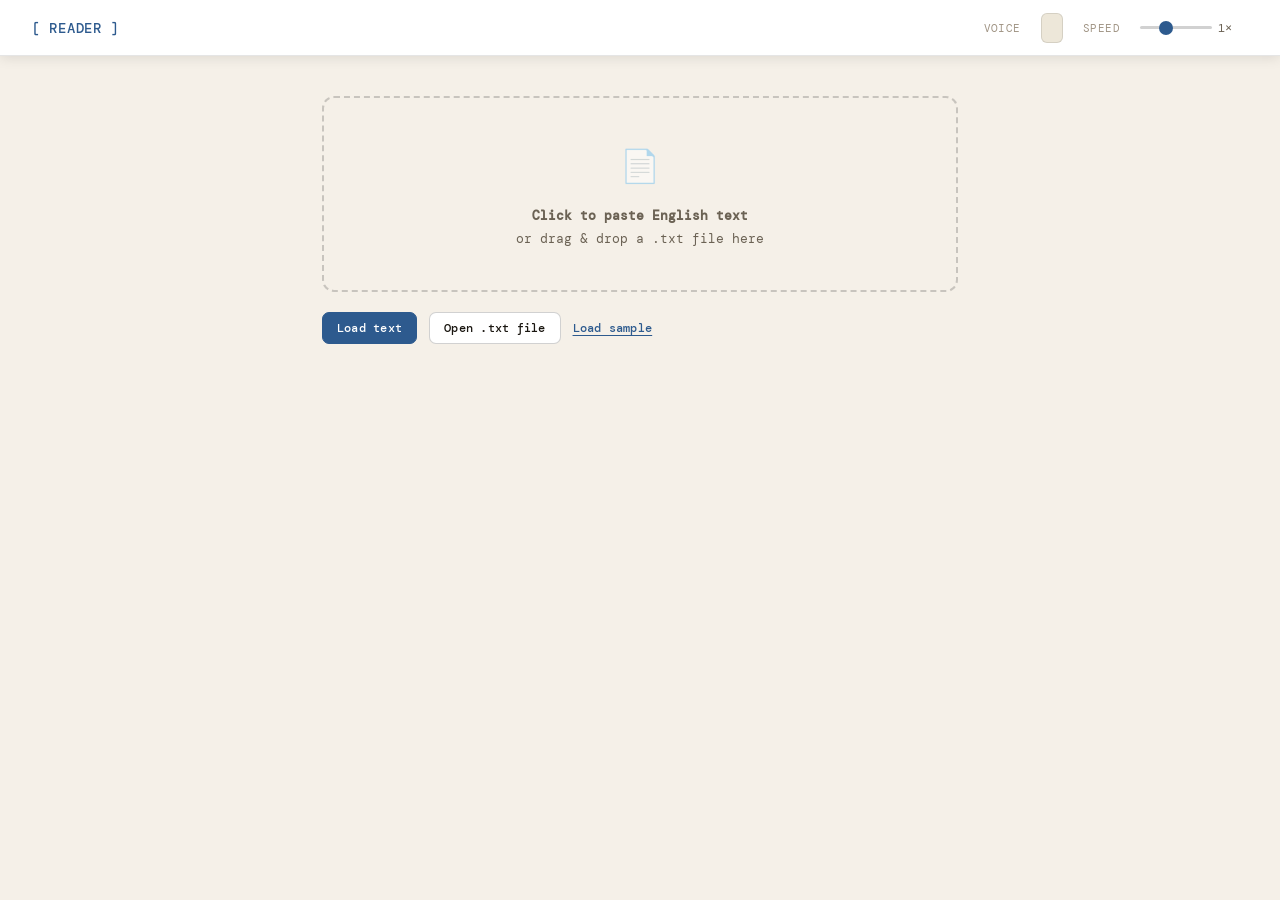
==== commit 44c2c796: "Update reader.html" ====
--- a/reader.html
+++ b/reader.html
@@ -30,28 +30,39 @@
 body{font-family:'Libre Baskerville',Georgia,serif;background:var(--bg);color:var(--text);min-height:100vh}
 
 /* ── TOOLTIP ─────────────────────────────────────────── */
+/*
+  Key design decisions:
+  - Fixed position, body-level, outside any scroll/overflow/stacking context
+  - Uses opacity 0/1 (not display/visibility) so offsetWidth is always measurable
+  - pointer-events:none so it never blocks mouse events on words
+*/
 #tt{
-  position:fixed;z-index:99999;pointer-events:none;
-  /* start hidden off-screen */
-  left:-9999px;top:-9999px;
-}
+  position:fixed;
+  z-index:99999;
+  pointer-events:none;
+  opacity:0;
+  transition:opacity .12s ease;
+  /* off-screen until first placement */
+  left:-999px; top:-999px;
+}
+#tt.show{ opacity:1; }
 #tt-box{
   background:#1c1814;color:#f0ebe2;
   border-radius:10px;padding:10px 14px;
   min-width:140px;max-width:260px;
   box-shadow:0 8px 32px rgba(0,0,0,.5);
   font-family:'DM Mono',monospace;font-size:12px;line-height:1.55;
+  white-space:normal;
 }
 @media(prefers-color-scheme:dark){
   #tt-box{background:#eee8df;color:#1a1610}
-  #tt-lbl{color:#8a8070!important}
-  #tt-note{color:#8a8070!important}
+  #tt-lbl,#tt-note{color:#8a8070!important}
 }
 #tt-lbl{font-size:11px;font-weight:500;color:#7a7060;letter-spacing:.05em;text-transform:uppercase;margin-bottom:4px}
 #tt-trans{font-family:'Libre Baskerville',serif;font-size:15px;margin-bottom:2px}
 #tt-note{font-size:11px;color:#7a7060;margin-top:2px}
 
-/* ── HEADER ────────────────────────────────────────────*/
+/* ── HEADER ─────────────────────────────────────────── */
 header{
   background:var(--bg2);border-bottom:1px solid var(--border);
   padding:0 2rem;display:flex;align-items:center;gap:1.25rem;
@@ -134,7 +145,6 @@
 .hint-bar{margin-bottom:1.75rem;padding:9px 14px;background:var(--accent-bg);border-left:3px solid var(--accent);border-radius:0 6px 6px 0;font-family:'DM Mono',monospace;font-size:11px;color:var(--text2);letter-spacing:.03em;line-height:1.6}
 
 .para{margin-bottom:2rem;font-size:18px;line-height:1.9;font-weight:400}
-
 .sent{display:inline;border-radius:3px;transition:background .15s}
 .sent.on{background:var(--hl-bg);outline:1px solid var(--hl-border);border-radius:3px}
 
@@ -147,8 +157,11 @@
 }
 .sbtn:hover,.sbtn.on{background:var(--accent);border-color:var(--accent);color:#fff}
 
-.w{display:inline;border-radius:2px;padding:0 1px;transition:background .1s}
-.w:hover{background:var(--word-bg);cursor:pointer}
+.w{
+  display:inline;border-radius:2px;padding:0 1px;
+  transition:background .1s;cursor:pointer;
+}
+.w:hover{background:var(--word-bg)}
 
 @media(max-width:600px){
   header{padding:0 1rem;gap:.6rem} .hlabel{display:none}
@@ -159,7 +172,7 @@
 </head>
 <body>
 
-<!-- Tooltip lives at body root — no stacking context, no overflow clipping -->
+<!-- Tooltip: direct child of body, no overflow/stacking context around it -->
 <div id="tt"><div id="tt-box">
   <div id="tt-lbl"></div>
   <div id="tt-trans"></div>
@@ -188,9 +201,9 @@
   <textarea id="ta" placeholder="Paste or type English text here…"></textarea>
   <div class="btn-row">
     <button class="primary" id="load-btn">Load text</button>
-    <button id="file-btn">Open .txt</button>
+    <button id="file-btn">Open .txt file</button>
     <button class="ghost" id="smpl-btn">Load sample</button>
-    <input type="file" id="fi" accept=".txt" style="display:none">
+    <input type="file" id="fi" accept=".txt,text/plain" style="display:none">
   </div>
 </div>
 
@@ -218,7 +231,7 @@
       <svg width="12" height="12" viewBox="0 0 24 24" fill="currentColor"><rect x="5" y="5" width="14" height="14" rx="2"/></svg>
     </button>
   </div>
-  <div class="hint-bar">💡 Hover any word for Russian translation &nbsp;·&nbsp; Space = pause &nbsp;·&nbsp; ← → = prev/next sentence &nbsp;·&nbsp; Esc = stop</div>
+  <div class="hint-bar">💡 Hover any word for Russian translation &nbsp;·&nbsp; Space = pause &nbsp;·&nbsp; ← → = prev/next &nbsp;·&nbsp; Esc = stop</div>
   <div id="content"></div>
 </div>
 </main>
@@ -239,82 +252,60 @@
 
 // ═══════════════════════════════════════════════════════
 // SENTENCE SPLITTER
-// Hard rule: sentence boundaries ONLY at  .  !  ?
+// Hard rule: boundaries ONLY at . ! ?
 // Commas, semicolons, colons, dashes = intonation only.
+// Terminating punct is KEPT so TTS gets correct pause/intonation.
 // Protected: abbreviations, decimals, ellipsis.
-// The terminating punctuation is KEPT in the sentence text
-// so TTS gets the correct intonation/pause.
 // ═══════════════════════════════════════════════════════
 function splitSentences(para) {
-  // ── 1. protect false positives ──────────────────────
   let s = para
-    // Common title/Latin abbreviations: Mr. Mrs. Dr. Prof. St. Jr. Sr. vs. etc. e.g. i.e. No. Vol.
     .replace(/\b(Mr|Mrs|Ms|Dr|Prof|Rev|St|Jr|Sr|vs|etc|e\.g|i\.e|No|Vol|Fig|Dept|Corp|Inc|Ltd)\./gi,
              (_, g) => g + '\x01')
-    // Single uppercase initial before a name: "J. Smith"
     .replace(/\b([A-Z])\.\s+(?=[A-Z])/g, '$1\x01 ')
-    // Decimal numbers: 3.14
     .replace(/(\d)\.(\d)/g, '$1\x02$2')
-    // Ellipsis (2+ dots) — not a sentence terminator
     .replace(/\.{2,}/g, m => '\x03'.repeat(m.length));
 
-  // ── 2. walk and split ────────────────────────────────
   const TERM  = new Set(['.', '!', '?']);
   const CLOSE = new Set(['"', '\u201d', "'", '\u2019', ')', ']', '\u00bb']);
-
   const parts = [];
-  let start = 0;
-  let i = 0;
+  let start = 0, i = 0;
 
   while (i < s.length) {
     if (TERM.has(s[i])) {
-      // absorb full terminator cluster: "?!" or repeated "..."
       let end = i;
       while (end < s.length && TERM.has(s[end])) end++;
-      // absorb closing punctuation immediately after: ." or ?)
       while (end < s.length && CLOSE.has(s[end])) end++;
-      // skip spaces
       let j = end;
       while (j < s.length && s[j] === ' ') j++;
-
       const atEnd     = j >= s.length;
       const nextUpper = !atEnd && /[A-Z\u0400-\u042F\u201c"]/.test(s[j]);
-
       if (atEnd || nextUpper) {
-        // include the terminator(s) in the chunk — TTS needs them
         const chunk = restore(s.slice(start, end).trim());
         if (chunk.length > 1) parts.push(chunk);
-        start = j;
-        i     = j;
-        continue;
+        start = j; i = j; continue;
       }
     }
     i++;
   }
-  // trailing fragment (no terminal punctuation)
   if (start < s.length) {
     const chunk = restore(s.slice(start).trim());
     if (chunk.length > 1) parts.push(chunk);
   }
-
   return parts.length ? parts : [para.trim()];
 }
 
 function restore(s) {
-  return s
-    .replace(/\x01/g, '.')
-    .replace(/\x02/g, '.')
-    .replace(/\x03+/g, m => '.'.repeat(m.length));
+  return s.replace(/\x01/g,'.').replace(/\x02/g,'.').replace(/\x03+/g, m=>'.'.repeat(m.length));
 }
 
 // ═══════════════════════════════════════════════════════
 // VOICES
 // ═══════════════════════════════════════════════════════
-const synth   = window.speechSynthesis;
-let   voices  = [];
-const vsel    = document.getElementById('vsel');
-const rateEl  = document.getElementById('rate');
-const rdspEl  = document.getElementById('rdsp');
+const synth  = window.speechSynthesis;
+let voices   = [];
+const vsel   = document.getElementById('vsel');
+const rateEl = document.getElementById('rate');
+const rdspEl = document.getElementById('rdsp');
 
 function loadVoices() {
   voices = synth.getVoices();
@@ -327,14 +318,12 @@
     o.textContent = v.name + (v.localService ? '' : ' ☁');
     vsel.appendChild(o);
   });
-  // prefer en-US or en-GB
   const pref = list.findIndex(v => v.lang === 'en-US' || v.lang === 'en-GB');
   if (pref >= 0) vsel.selectedIndex = pref;
 }
 loadVoices();
 if (speechSynthesis.onvoiceschanged !== undefined)
   speechSynthesis.onvoiceschanged = loadVoices;
-
 rateEl.addEventListener('input', () => {
   rdspEl.textContent = parseFloat(rateEl.value).toFixed(1).replace('.0','') + '×';
 });
@@ -342,10 +331,10 @@
 // ═══════════════════════════════════════════════════════
 // INPUT / FILE
 // ═══════════════════════════════════════════════════════
-const dz   = document.getElementById('dz');
-const ta   = document.getElementById('ta');
-const inpEl= document.getElementById('inp');
-const rdEl = document.getElementById('reader');
+const dz    = document.getElementById('dz');
+const ta    = document.getElementById('ta');
+const inpEl = document.getElementById('inp');
+const rdEl  = document.getElementById('reader');
 
 function openTA() {
   dz.classList.add('hidden');
@@ -355,27 +344,37 @@
 
 dz.addEventListener('click',   openTA);
 dz.addEventListener('keydown', e => { if (e.key==='Enter'||e.key===' ') openTA(); });
-
 document.getElementById('smpl-btn').addEventListener('click', () => { openTA(); ta.value = SAMPLE; });
 
+// ── TXT file loading (single clean handler) ──────────
 document.getElementById('file-btn').addEventListener('click', () =>
   document.getElementById('fi').click());
 
-document.getElementById('fi').addEventListener('change', e => {
-  const f = e.target.files[0]; if (!f) return;
-  const r = new FileReader();
-  r.onload = ev => { openTA(); ta.value = ev.target.result; };
-  r.readAsText(f, 'utf-8');
-});
-
-document.body.addEventListener('dragover', e => e.preventDefault());
+document.getElementById('fi').addEventListener('change', function() {
+  const f = this.files[0];
+  if (!f) return;
+  const reader = new FileReader();
+  reader.onload = function(e) {
+    ta.value = e.target.result;
+    openTA();
+  };
+  reader.onerror = function() { alert('Could not read the file.'); };
+  reader.readAsText(f, 'utf-8');
+  this.value = ''; // reset so same file can be re-selected
+});
+
+// ── Drag & drop ──────────────────────────────────────
+document.body.addEventListener('dragover', e => { e.preventDefault(); e.dataTransfer.dropEffect = 'copy'; });
 document.body.addEventListener('drop', e => {
   e.preventDefault();
   const f = e.dataTransfer.files[0];
-  if (!f || !f.name.endsWith('.txt')) return;
-  const r = new FileReader();
-  r.onload = ev => { openTA(); ta.value = ev.target.result; };
-  r.readAsText(f, 'utf-8');
+  if (!f) return;
+  if (!f.name.toLowerCase().endsWith('.txt') && f.type !== 'text/plain') {
+    alert('Please drop a .txt file.'); return;
+  }
+  const reader = new FileReader();
+  reader.onload = ev => { ta.value = ev.target.result; openTA(); };
+  reader.readAsText(f, 'utf-8');
 });
 
 document.getElementById('load-btn').addEventListener('click', () => {
@@ -404,7 +403,7 @@
   sentences = [];
   document.getElementById('content').innerHTML = '';
 
-  const paras = raw.split(/\n+/).map(p => p.trim()).filter(p => p.length > 1);
+  const paras    = raw.split(/\n+/).map(p => p.trim()).filter(p => p.length > 1);
   const titleRaw = paras[0] || '';
   document.getElementById('btitle').textContent =
     titleRaw.length > 72 ? titleRaw.slice(0, 72) + '…' : titleRaw;
@@ -415,28 +414,25 @@
     pDiv.className = 'para';
 
     splitSentences(para).forEach(sentText => {
+      const i = idx++;
+
       const btn = document.createElement('button');
-      btn.className = 'sbtn';
-      btn.title = 'Read this sentence';
-      btn.innerHTML = SPLAY;
+      btn.className   = 'sbtn';
+      btn.dataset.i   = i;
+      btn.title       = 'Read this sentence';
+      btn.innerHTML   = SPLAY;
       btn.addEventListener('click', () => {
-        const i = +btn.dataset.i;
-        (isPlaying && curIdx === i) ? pauseResume() : playSent(i);
+        (isPlaying && curIdx === +btn.dataset.i) ? pauseResume() : playSent(+btn.dataset.i);
       });
 
       const span = document.createElement('span');
       span.className = 'sent';
+      span.dataset.i = i;
       buildWords(span, sentText);
-
-      // store index in dataset after push
-      const i = idx++;
-      btn.dataset.i  = i;
-      span.dataset.i = i;
 
       pDiv.appendChild(btn);
       pDiv.appendChild(span);
       pDiv.appendChild(document.createTextNode(' '));
-
       sentences.push({ text: sentText, btn, span });
     });
 
@@ -452,17 +448,15 @@
   updateProg();
 }
 
-// tokenise sentence into interactive word spans + plain text nodes
 function buildWords(container, text) {
-  const tokens = text.match(/[A-Za-z''\u2019-]+|[^A-Za-z''\u2019-]+/g) || [text];
+  const tokens = text.match(/[A-Za-z'\u2019]+|[^A-Za-z'\u2019]+/g) || [text];
   tokens.forEach(tok => {
-    const isWord = /^[A-Za-z''\u2019-]+$/.test(tok)
-                && tok.replace(/[^a-zA-Z]/g, '').length >= 2;
-    if (isWord) {
-      const w   = document.createElement('span');
-      w.className  = 'w';
+    const letters = tok.replace(/[^a-zA-Z]/g, '');
+    if (/^[A-Za-z'\u2019]+$/.test(tok) && letters.length >= 2) {
+      const w = document.createElement('span');
+      w.className   = 'w';
       w.textContent = tok;
-      w.dataset.key = tok.replace(/[^a-zA-Z]/g, '').toLowerCase();
+      w.dataset.key = letters.toLowerCase();
       w.addEventListener('mouseenter', onWordEnter);
       w.addEventListener('mouseleave', onWordLeave);
       container.appendChild(w);
@@ -487,7 +481,7 @@
   const vi = parseInt(vsel.value, 10);
   if (!isNaN(vi) && voices[vi]) utt.voice = voices[vi];
 
-  utt.onend = () => { clearHL(i); if (isPlaying) playSent(i + 1); };
+  utt.onend   = () => { clearHL(i); if (isPlaying) playSent(i + 1); };
   utt.onerror = ev => { if (ev.error !== 'interrupted') { isPlaying = false; updateBar(); } };
   synth.speak(utt);
 }
@@ -514,7 +508,7 @@
     s.span.classList.toggle('on', on);
     s.btn.classList.toggle('on', on);
     s.btn.innerHTML = on ? SPAUSE : SPLAY;
-    s.btn.title = on ? 'Pause' : 'Read this sentence';
+    s.btn.title     = on ? 'Pause' : 'Read this sentence';
   });
   if (curIdx >= 0 && curIdx < sentences.length) {
     const t = sentences[curIdx].text;
@@ -527,7 +521,7 @@
   sentences[i].span.classList.remove('on');
   sentences[i].btn.classList.remove('on');
   sentences[i].btn.innerHTML = SPLAY;
-  sentences[i].btn.title = 'Read this sentence';
+  sentences[i].btn.title     = 'Read this sentence';
 }
 function updateProg() {
   const pct = sentences.length ? Math.max(0, Math.round(((curIdx+1)/sentences.length)*100)) : 0;
@@ -543,50 +537,54 @@
     sentences[i].span.scrollIntoView({ behavior:'smooth', block:'center' });
 }
 
-// controls
 document.getElementById('play-btn').addEventListener('click', () => {
   if (!sentences.length) return;
   synth.paused ? pauseResume() : isPlaying ? pauseResume() : playSent(curIdx >= 0 ? curIdx : 0);
 });
 document.getElementById('prev-btn').addEventListener('click', () => {
   if (!sentences.length) return;
-  playSent(Math.max(0, curIdx <= 0 ? 0 : curIdx-1));
+  playSent(Math.max(0, curIdx <= 0 ? 0 : curIdx - 1));
 });
 document.getElementById('next-btn').addEventListener('click', () => {
   if (!sentences.length) return;
-  playSent(Math.min(sentences.length-1, curIdx < 0 ? 0 : curIdx+1));
+  playSent(Math.min(sentences.length - 1, curIdx < 0 ? 0 : curIdx + 1));
 });
 document.getElementById('stop-btn').addEventListener('click', () => stopAll());
 document.addEventListener('keydown', e => {
   if (['TEXTAREA','INPUT','SELECT'].includes(e.target.tagName)) return;
-  if (e.code==='Space')      { e.preventDefault(); document.getElementById('play-btn').click(); }
-  if (e.code==='ArrowRight') document.getElementById('next-btn').click();
-  if (e.code==='ArrowLeft')  document.getElementById('prev-btn').click();
-  if (e.code==='Escape')     stopAll();
+  if (e.code === 'Space')      { e.preventDefault(); document.getElementById('play-btn').click(); }
+  if (e.code === 'ArrowRight') document.getElementById('next-btn').click();
+  if (e.code === 'ArrowLeft')  document.getElementById('prev-btn').click();
+  if (e.code === 'Escape')     stopAll();
 });
 
 // ═══════════════════════════════════════════════════════
 // TOOLTIP
+// Strategy:
+//  - #tt always rendered (opacity:0 when hidden), so offsetWidth is real
+//  - On enter: set content + position, then add .show class (opacity:1)
+//  - On leave: remove .show (opacity:0), position stays wherever it was
+//  - No requestAnimationFrame needed — measure right after content set
 // ═══════════════════════════════════════════════════════
 const ttEl    = document.getElementById('tt');
 const ttLbl   = document.getElementById('tt-lbl');
 const ttTrans = document.getElementById('tt-trans');
 const ttNote  = document.getElementById('tt-note');
 
-const xlat   = {};       // cache: key → {translation, note}
-let   ttKey  = '';       // word currently displayed/loading
-let   ttOn   = false;    // tooltip visible?
-let   ttTmr  = null;
+const xlat  = {};    // cache: word key → {translation, note}
+let ttKey   = '';
+let ttOn    = false;
+let ttTimer = null;
 
 function onWordEnter(e) {
   const key = e.currentTarget.dataset.key;
   if (!key) return;
-  clearTimeout(ttTmr);
-  ttTmr = setTimeout(() => showTT(e.currentTarget, key), 160);
+  clearTimeout(ttTimer);
+  ttTimer = setTimeout(() => showTT(e.currentTarget, key), 150);
 }
 
 function onWordLeave() {
-  clearTimeout(ttTmr);
+  clearTimeout(ttTimer);
   hideTT();
 }
 
@@ -594,77 +592,81 @@
   ttOn  = true;
   ttKey = key;
 
+  // Set placeholder content first
   ttLbl.textContent   = key;
-  ttTrans.textContent = '';
+  ttTrans.innerHTML   = '<i style="opacity:.55;font-size:12px;font-style:italic">перевод…</i>';
   ttNote.textContent  = '';
-  ttTrans.innerHTML   = '<i style="font-style:italic;opacity:.6;font-size:12px">перевод…</i>';
-
-  // position anchored below the word
+
+  // Position tooltip (content is already set, opacity:0 so invisible but measurable)
   placeTT(wordEl);
 
-  if (xlat[key]) { renderTT(xlat[key]); return; }
-
+  // Fade in
+  ttEl.classList.add('show');
+
+  // Fetch or serve from cache
+  if (xlat[key]) {
+    renderTT(xlat[key]);
+    return;
+  }
   apiTranslate(key)
-    .then(r => { xlat[key] = r; if (ttOn && ttKey === key) renderTT(r); })
+    .then(r => {
+      xlat[key] = r;
+      if (ttOn && ttKey === key) renderTT(r);
+    })
     .catch(err => {
-      console.error('translate:', err);
-      if (ttOn && ttKey === key) { ttTrans.textContent = '—'; ttNote.textContent = ''; }
+      console.error('translate error:', err);
+      if (ttOn && ttKey === key) {
+        ttTrans.textContent = '—';
+        ttNote.textContent  = '';
+      }
     });
 }
 
 function renderTT(r) {
   ttTrans.textContent = r.translation || '—';
-  ttNote.textContent  = r.note        || '';
+  ttNote.textContent  = r.note || '';
 }
 
 function hideTT() {
   ttOn  = false;
   ttKey = '';
-  // move off-screen (no flicker from display/visibility toggle)
-  ttEl.style.left = '-9999px';
-  ttEl.style.top  = '-9999px';
+  ttEl.classList.remove('show');
 }
 
 function placeTT(wordEl) {
-  // Put tooltip off-screen first, make it rendered so we can measure it
-  ttEl.style.left = '-9999px';
-  ttEl.style.top  = '-9999px';
-
-  // Use rAF so browser has laid out the box before we measure
-  requestAnimationFrame(() => {
-    const r  = wordEl.getBoundingClientRect();
-    const tw = ttEl.offsetWidth  || 180;
-    const th = ttEl.offsetHeight || 64;
-    const vw = window.innerWidth;
-    const vh = window.innerHeight;
-
-    let x = r.left + r.width / 2 - tw / 2;
-    let y = r.bottom + 8;
-
-    // flip above if not enough room below
-    if (y + th + 8 > vh) y = r.top - th - 8;
-    // clamp horizontally
-    x = Math.max(8, Math.min(x, vw - tw - 8));
-
-    ttEl.style.left = x + 'px';
-    ttEl.style.top  = y + 'px';
-  });
-}
-
-// ═══════════════════════════════════════════════════════
-// API — translate single word EN → RU via Claude
+  // Measure tooltip (opacity:0 but display:block equivalent — always in DOM)
+  const tw = ttEl.offsetWidth  || 200;
+  const th = ttEl.offsetHeight || 70;
+  const vw = window.innerWidth;
+  const vh = window.innerHeight;
+
+  const r  = wordEl.getBoundingClientRect();
+  let x = r.left + r.width / 2 - tw / 2;
+  let y = r.bottom + 10;
+
+  // Flip above if no room below
+  if (y + th + 8 > vh) y = r.top - th - 10;
+  // Clamp horizontal
+  x = Math.max(8, Math.min(x, vw - tw - 8));
+
+  ttEl.style.left = x + 'px';
+  ttEl.style.top  = y + 'px';
+}
+
+// ═══════════════════════════════════════════════════════
+// API — EN → RU word translation via Claude
 // ═══════════════════════════════════════════════════════
 async function apiTranslate(word) {
   const prompt =
-`You are an English-to-Russian dictionary. Reply ONLY with a raw JSON object — no markdown, no code fences, no extra text whatsoever.
+`You are an English-to-Russian dictionary. Reply ONLY with a raw JSON object — no markdown, no code fences, no extra text.
 
 Word: "${word}"
 
-Required fields:
-  "translation" — Russian translation, 1-5 words, most common meaning first
-  "note"        — OPTIONAL short clarification in Russian (part of speech + context if polysemous/idiomatic); empty string "" if not needed
-
-Examples (do not copy literally):
+Fields:
+  "translation" — Russian, 1-5 words, most common meaning first
+  "note"        — short Russian clarification (part of speech + context) if word is polysemous or idiomatic; empty string "" otherwise
+
+Examples:
   bark    → {"translation":"лаять; кора","note":"гл./сущ. — зависит от контекста"}
   run     → {"translation":"бежать, бег","note":"гл. также: управлять, запускать"}
   murmur  → {"translation":"бормотать; журчать","note":"также сущ.: тихий звук"}
@@ -679,9 +681,9 @@
       'anthropic-dangerous-direct-browser-access': 'true'
     },
     body: JSON.stringify({
-      model   : 'claude-sonnet-4-20250514',
+      model     : 'claude-sonnet-4-20250514',
       max_tokens: 120,
-      messages: [{ role: 'user', content: prompt }]
+      messages  : [{ role: 'user', content: prompt }]
     })
   });
 
